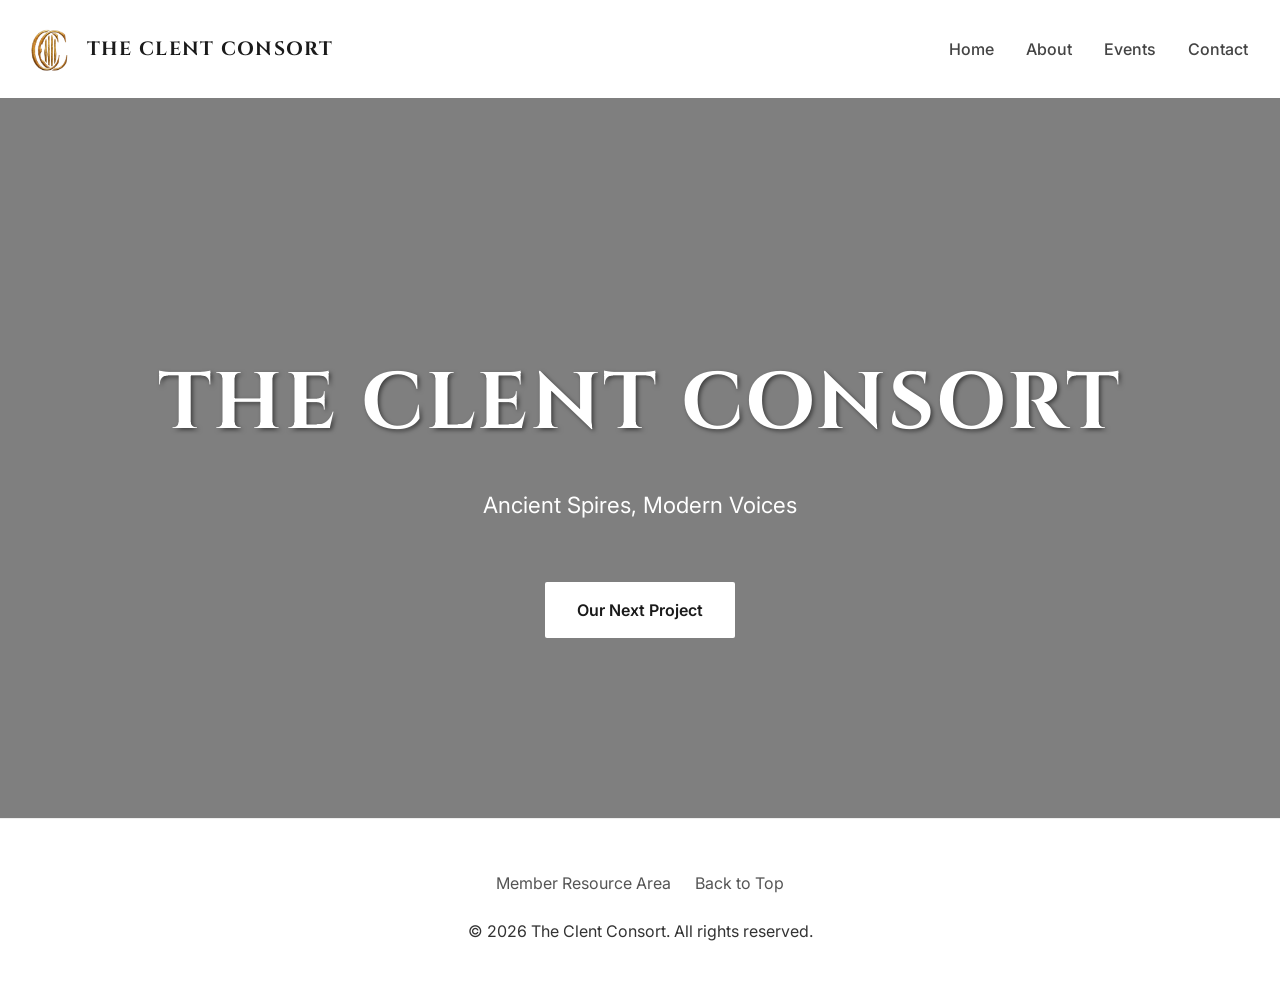
==== index.html @ 798fcd7d "Feat: Initial implementation of Member Login Portal - Created login.html using 'Every Layout' primit" ====
<!doctype html>
<html lang="en-GB">
  <head>
    <meta charset="UTF-8" />
    <meta name="viewport" content="width=device-width, initial-scale=1.0" />
    <title>Home - The Clent Consort</title>
    <link rel="preconnect" href="https://fonts.googleapis.com" />
    <link rel="preconnect" href="https://fonts.gstatic.com" crossorigin />
    <link
      href="https://fonts.googleapis.com/css2?family=Cinzel:wght@400;700&family=Inter:wght@400;600&display=swap"
      rel="stylesheet"
    />
    <link rel="stylesheet" href="assets/css/style.css" />
  </head>
  <body>
    <header id="top">
      <a href="index.html" class="logo-link">
        <img
          src="assets/images/clent-consort-logo.png"
          alt="Clent Consort Icon"
          width="50"
          height="50"
        />
        <span class="brand-name">The Clent Consort</span>
      </a>
      <nav aria-label="Main Navigation">
        <ul>
          <li><a href="index.html">Home</a></li>
          <li><a href="about.html">About</a></li>
          <li><a href="events.html">Events</a></li>
          <li><a href="contact.html">Contact</a></li>
        </ul>
      </nav>
    </header>
    <main>
      <section class="hero-cover">
        <div class="center-content">
          <h1>The Clent Consort</h1>
          <p>Ancient Spires, Modern Voices</p>
          <a href="events.html" class="cta-button">Our Next Project</a>
        </div>
      </section>
    </main>

    <footer>
      <nav aria-label="Footer Navigation">
        <ul>
          <li><a href="login.html">Member Resource Area</a></li>
          <li><a href="#top">Back to Top</a></li>
        </ul>
      </nav>
      <p>&copy; 2026 The Clent Consort. All rights reserved.</p>
    </footer>
  </body>
</html>
---- assets/css/style.css ----
/* ==========================================================================
   1. BASE STYLES & VARIABLES
   ========================================================================== */

:root {
  /* Spacing Scale */
  --s-1: 0.8rem;
  --s0: 1rem;
  --s1: 1.5rem;
  --s2: 2.25rem;
  --s3: 3.375rem;
  --s4: 5.063rem;
  --s5: 7.594rem;

  /* Font Stacks */
  --font-heading: "Cinzel", serif;
  --font-body: "Inter", sans-serif;
}

*,
*::before,
*::after {
  box-sizing: border-box;
}

body {
  font-family: var(--font-body);
  line-height: 1.5;
  color: #333;
  margin: 0;
}

h1,
h2,
h3 {
  font-family: var(--font-heading);
  text-transform: uppercase;
  letter-spacing: 0.05ch;
}

/* ==========================================================================
   2. GLOBAL LAYOUT PATTERNS (Every Layout Primitives)
   ========================================================================== */

/* The Center: Keeps content in a readable middle column */
.l-center {
  box-sizing: content-box;
  margin-inline: auto;
  max-width: 80rem;
  padding-inline: var(--s1);
}

/* The Sidebar: General layout tool */
.l-sidebar {
  display: flex;
  flex-wrap: wrap;
  gap: var(--s1);
}

.l-sidebar > :first-child {
  flex-basis: 20rem;
  flex-grow: 1;
}

.l-sidebar > :last-child {
  flex-basis: 30rem;
  flex-grow: 999;
}

/* The Reel: Horizontal scrolling logic */
.l-reel {
  display: flex;
  overflow-x: auto;
  gap: var(--s1);
  padding-bottom: var(--s1);
  scroll-snap-type: x mandatory;
}

.l-reel > * {
  flex: 0 0 85%;
  scroll-snap-align: start;
}

@media (min-width: 60rem) {
  .l-reel > * {
    flex: 0 0 calc(33.333% - var(--s1));
  }
}

/* The Cluster: For row alignment */
.l-cluster {
  display: flex;
  flex-wrap: wrap;
  justify-content: space-between;
  align-items: center;
  gap: var(--s1);
}
/* The Switcher Pattern */
.l-switcher {
  display: flex;
  flex-wrap: wrap;
  gap: var(--s1);
}

.l-switcher > * {
  flex-grow: 1;
  /* If container < threshold, basis becomes huge and forces wrap */
  flex-basis: calc((var(--threshold, 40rem) - 100%) * 999);
}
/* --- THE STACK --- */
/* Injects vertical space between siblings */
.l-stack > * + * {
  margin-top: var(--space, var(--s1));
}

.l-stack--small {
  --space: var(--s-1);
}
.l-stack--large {
  --space: var(--s4);
}

/* --- THE BOX --- */
.box {
  padding: var(--s1);
  border: 1px solid transparent;
}

/* Unified Invert: The "Card" standard for the whole site */
.box.invert {
  background-color: #1a1a1a;
  color: #ffffff;
  border-radius: 20px;
  border: 1px solid rgba(201, 164, 94, 0.3);
  overflow: hidden;
  box-shadow:
    0 10px 15px -3px rgba(0, 0, 0, 0.3),
    0 40px 60px -15px rgba(0, 0, 0, 0.4);
}

/* --- UTILITIES --- */

/* Visually Hidden:
  Hides an element visually while keeping it 
  discoverable by screen readers and keyboard users.
*/
.u-visually-hidden {
  position: absolute !important;
  width: 1px !important;
  height: 1px !important;
  padding: 0 !important;
  margin: -1px !important;
  overflow: hidden !important;
  clip: rect(0, 0, 0, 0) !important;
  white-space: nowrap !important;
  border: 0 !important;
}
/* ==========================================================================
   3. GLOBAL COMPONENTS (Header, Footer, Buttons)
   ========================================================================== */

/* Navigation Header */
header {
  display: flex;
  flex-direction: column;
  align-items: center;
  gap: var(--s1);
  padding: var(--s1);
  background-color: white;

  /* NEW: Align the header with the rest of the content */
  max-width: 80rem; /* Matches your .l-center */
  margin-inline: auto;
  width: 100%;
}

@media (min-width: 45rem) {
  header {
    flex-direction: row;
    justify-content: space-between;
  }
}

.brand-name {
  font-family: var(--font-heading);
  font-size: 1.2rem;
  text-transform: uppercase;
  letter-spacing: 0.1ch;
  color: #1a1a1a;
}

.logo-link {
  display: flex;
  align-items: center;
  gap: var(--s-1);
  text-decoration: none;
  color: black;
  font-weight: bold;
  font-family: var(--font-heading);
  text-transform: uppercase;
  letter-spacing: 0.05ch;
}

header nav ul {
  display: flex;
  flex-wrap: wrap;
  justify-content: center;
  list-style: none;
  gap: var(--s0);
  margin: 0;
  padding: 0;
}

header nav a {
  font-family: var(--font-body);
  font-size: var(--s0);
  font-weight: 505;
  color: #444;
  transition: color 0.2s;
  padding: 0.5rem;
  text-decoration: none;
}

header nav a:hover {
  color: #c9a45e;
  text-decoration: underline;
}

/* CTA Button */
.cta-button {
  display: inline-block;
  background-color: #fff;
  color: #1a1a1a;
  padding: 1rem 2rem;
  text-align: center;
  text-decoration: none;
  border-radius: 2px;
  font-family: var(--font-body);
  font-weight: 600;
  transition: background-color 0.3s;
  margin-top: var(--s1);
}

.cta-button:hover {
  background-color: #ddd;
}

/* Global Footer */
footer {
  padding: var(--s2) var(--s1);
  text-align: center;
  border-top: 1px solid #eee;
}

footer ul {
  display: flex;
  justify-content: center;
  gap: var(--s1);
  list-style: none;
  padding: 0;
  margin-bottom: var(--s1);
}

footer a {
  text-decoration: none;
  color: #555;
}

/* ==========================================================================
   4. PAGE-SPECIFIC SECTIONS
   ========================================================================== */

/* --- HOME PAGE: Hero --- */
.hero-cover {
  display: flex;
  flex-direction: column;
  min-height: 80vh;
  padding: var(--s1);
  background-image:
    linear-gradient(rgba(0, 0, 0, 0.5), rgba(0, 0, 0, 0.5)),
    url("../images/hero_image_clent_consort.png");
  background-size: cover;
  background-position: center;
  justify-content: center;
  align-items: center;
  color: white;
  text-align: center;
  animation: heroImageFade 2.5s ease-out forwards;
  overflow: hidden;
}

.hero-cover h1 {
  font-size: clamp(2.5rem, 10vw, 5rem);
  font-weight: 700;
  margin-bottom: var(--s1);
  text-shadow: 2px 2px 4px rgba(0, 0, 0, 0.5);
}

.hero-cover p {
  font-size: 1.4rem;
  margin-bottom: var(--s2);
  max-width: 60ch;
  margin-inline: auto;
}

/* --- ABOUT PAGE: Mission & Cycle --- */
.mission-cover {
  display: flex;
  flex-direction: column;
  justify-content: center;
  align-items: center;
  background-image:
    linear-gradient(rgba(0, 0, 0, 0.7), rgba(0, 0, 0, 0.7)),
    url("../images/cathedral_choir.jpg");
  background-size: cover;
  background-position: center 25%;
  min-height: 50vh;
  color: white;
  text-align: center;
  padding: var(--s1);
}

.mission-cover p {
  font-family: var(--font-heading);
  font-size: clamp(1.5rem, 4vw, 2.5rem);
  max-width: 40ch;
  line-height: 1.2;
}

.sidebar {
  display: flex;
  flex-wrap: wrap;
  gap: var(--s1);
  padding: var(--s2) var(--s1);
  max-width: 80rem;
  margin-inline: auto;
}

.sidebar-image {
  flex-basis: 15rem;
  flex-grow: 1;
}

.sidebar-image img {
  width: 100%;
  height: auto;
  object-fit: cover;
  border-radius: 2px;
  filter: sepia(20%) contrast(105%);
  box-shadow: 0 15px 35px rgba(0, 0, 0, 0.1);
}

.sidebar-text {
  flex-basis: 0;
  flex-grow: 999;
  min-width: 50%;
}

.cycle-container {
  margin-top: var(--s4);
  background-color: #1a1a1a;
  padding: var(--s4) var(--s1);
  display: flex;
  flex-direction: column;
  align-items: center;
  width: 100%;
}

.cycle-container h2 {
  margin: 0 0 var(--s3) 0;
  color: #c9a45e;
  text-align: center;
}

.switcher {
  display: flex;
  flex-wrap: wrap;
  gap: var(--s2);
  justify-content: center;
  max-width: 100rem;
  margin-inline: auto;
}

.step-box {
  flex-basis: calc((30rem - 100%) * 999);
  flex-grow: 1;
  padding: var(--s2);
  background: #262626;
  border: 1px solid #333;
  border-top: 4px solid #c9a45e;
  transition: transform 0.3s ease;
}

.step-box:hover {
  transform: translateY(-5px);
  background: #2d2d2d;
}

.step-number {
  font-family: var(--font-heading);
  font-size: var(--s2);
  color: #c9a45e;
  margin-bottom: var(--s1);
  display: block;
}

.step-box h3 {
  color: #ffffff;
  margin-bottom: var(--s0);
}

.step-box p {
  font-size: 0.95rem;
  line-height: 1.6;
  color: #ccc;
}

/* --- EVENTS PAGE: Featured, Reel, Archive --- */
.featured-event .invert {
  background-color: #1a1a1a;
  color: #ffffff;
  border-radius: 8px;
  overflow: hidden;
  box-shadow: 0 20px 40px rgba(0, 0, 0, 0.25);
  border: 1px solid rgba(255, 255, 255, 0.1);
}

.featured-event .event-image {
  aspect-ratio: 16 / 9;
}

.featured-event .event-image img {
  width: 100%;
  height: 100%;
  object-fit: cover;
  display: block;
}

@media (min-width: 50.1rem) {
  .featured-event .event-image {
    aspect-ratio: auto;
    min-height: 100%;
  }
}

.featured-event .event-details {
  padding: var(--s2);
}

.featured-event h1 {
  color: #c9a45e;
  margin-top: 0;
  line-height: 1.1;
  font-size: clamp(1.5rem, 5vw, 2.5rem);
}

.featured-event .label {
  color: #c9a45e;
  font-weight: 600;
  text-transform: uppercase;
  font-size: 0.85rem;
  letter-spacing: 0.2ch;
  display: block;
  margin-bottom: var(--s-1);
}

.featured-event ul {
  list-style: none;
  padding: 0;
  margin: var(--s1) 0;
}

.featured-event ul li {
  color: #e0e0e0;
  display: flex;
  flex-wrap: nowrap;
  gap: var(--s0);
  align-items: flex-start;
  margin-bottom: var(--s-1);
  width: 100%;
}

.featured-event ul li strong {
  color: #c9a45e;
  flex-shrink: 0;
  min-width: 4.5rem;
}

.featured-event ul li span {
  flex-grow: 1;
}

.event-card {
  background: white;
  padding: var(--s2);
  border: 1px solid #eee;
  border-top: 4px solid #c9a45e;
  box-shadow: 0 4px 12px rgba(0, 0, 0, 0.05);
}

.event-card h3 {
  color: #1a1a1a;
  margin-top: 0;
}

.event-card time,
.archive-item time {
  color: #c9a45e;
  font-weight: 600;
  text-transform: uppercase;
  font-size: 0.9rem;
}

.event-archive h2 {
  border-bottom: 2px solid #eee;
  padding-bottom: var(--s0);
  margin-bottom: var(--s1);
}

.archive-item {
  display: flex;
  flex-wrap: wrap;
  gap: var(--s0) var(--s2);
  padding: var(--s1) 0;
  border-bottom: 1px solid #eee;
  align-items: baseline;
}

.archive-item time {
  flex-basis: 10rem;
  flex-grow: 1;
}

.archive-item span {
  color: #555;
  font-weight: 500;
  flex-basis: 15rem;
  flex-grow: 999;
}

/* --- CONTACT PAGE --- */

/* 1. Layout & Constraints */
.contact-hero {
  text-align: center;
  max-width: 60ch;
  margin-inline: auto;
}

.contact-forms-layout {
  --threshold: 60rem;
  max-width: 75rem;
  margin-inline: auto;
  gap: var(--s2);
  align-items: flex-start;
}

/* 2. The Form Card Container */
.contact-form-container {
  flex: 1 1 25rem;
  max-width: 35rem;
}

/* 3. Elements & Typography */
.contact-form-container h2 {
  color: #c9a45e;
  margin-top: 0;
  border-bottom: 1px solid rgba(201, 164, 94, 0.2);
  padding-bottom: var(--s-1);
}

.contact-form-container .form-group label {
  color: #c9a45e;
  font-weight: 600;
  font-size: 0.8rem;
  text-transform: uppercase;
  letter-spacing: 0.1ch;
  margin-bottom: 0.5rem;
  display: block;
}

/* 4. White Well Inputs & Buttons */
.contact-form-container input,
.contact-form-container select,
.contact-form-container textarea {
  width: 100%;
  padding: var(--s0);
  background-color: #ffffff;
  border: 1px solid #ccc;
  color: #1a1a1a;
  font-family: var(--font-body);
  border-radius: 4px;
}

.contact-form-container input:focus,
.contact-form-container textarea:focus {
  outline: none;
  border-color: #c9a45e;
  box-shadow: 0 0 0 3px rgba(201, 164, 94, 0.2);
}

.contact-form-container .cta-button {
  width: 100%;
  border: 1px solid #ccc; /* Adds definition to the white button */
  cursor: pointer;
  background-color: #ffffff;
  color: #1a1a1a;
  transition:
    transform 0.2s ease,
    background-color 0.2s ease,
    box-shadow 0.2s ease;
  padding: 1rem;
  font-weight: 700;
  text-transform: uppercase;
  letter-spacing: 0.1ch;
}

.contact-form-container .cta-button:hover {
  background-color: #c9a45e;
  color: #ffffff;
  border-color: #c9a45e;
  transform: translateY(-2px); /* Physical lift on hover */
  box-shadow: 0 5px 15px rgba(201, 164, 94, 0.4); /* Gold glow */
}
/* ==========================================================================
   5. ANIMATIONS
   ========================================================================== */

@keyframes heroEntrance {
  from {
    opacity: 0;
    transform: translateY(30px);
    filter: blur(10px);
  }
  to {
    opacity: 1;
    transform: translateY(0);
    filter: blur(0);
  }
}

.hero-cover h1 {
  animation: heroEntrance 1.2s ease-out forwards;
}

.hero-cover p {
  opacity: 0;
  animation: heroEntrance 1.2s ease-out 0.4s forwards;
}

.hero-cover .cta-button {
  opacity: 0;
  animation: heroEntrance 1.2s ease-out 0.8s forwards;
}

/* ==========================================================================
   6. LOGIN PAGE & SECURITY FEEDBACK
   ========================================================================== */

.login-nav {
  display: flex;
  justify-content: flex-start;
  margin-bottom: var(--s-1);
}

.back-link {
  color: #666;
  text-decoration: none;
  font-family: var(--font-body);
  font-weight: 500;
  font-size: 0.9rem;
  text-transform: uppercase;
  letter-spacing: 0.1ch;
  transition: all 0.2s ease;
  display: inline-flex;
  align-items: center;
  gap: 0.5rem;
}

.back-link:hover {
  color: #c9a45e;
  transform: translateX(-5px); /* Subtle physical movement to the left */
}

.login-wrapper {
  margin-top: var(--s2);
}

.login-header {
  text-align: center;
}

.login-header h1,
.login-header p,
.login-footer-text,
.box.invert .form-group label {
  color: #c9a45e;
}

.login-footer-text {
  font-size: 0.85rem;
  text-align: center;
  opacity: 0.8;
}

/* Fat-Finger Touch Targets */
.box.invert input {
  min-height: 3.5rem; /* Large enough for thumbs */
  font-size: 1.1rem; /* Prevents iOS zoom-on-focus */
  padding: var(--s0);
  background-color: #ffffff;
  border: 1px solid #ccc;
  border-radius: 8px;
  width: 100%;
}

.box.invert .cta-button {
  min-height: 3.5rem;
  font-size: 1.1rem;
  font-weight: 700;
  display: flex;
  align-items: center;
  justify-content: center;
  width: 100%;
  border-radius: 8px;
  margin-top: var(--s1);
  background-color: #ffffff;
  color: #1a1a1a;
  border: none;
  cursor: pointer;
}

.box.invert .cta-button:hover {
  background-color: #c9a45e;
  color: #ffffff;
}

/* --- High-Visibility Security Visual Feedback --- */

/* 1. Neutral State: When the box is empty (placeholder is visible) 
   We use a high-specificity selector to force the grey border */
.box.invert input[type="password"] {
  border: 2px solid #444 !important; /* Forces the neutral dark grey */
  transition: all 0.2s ease-in-out;
}

/* 2. The 'Invalid' state: ONLY show red IF the user has started typing 
   AND the input is currently focused */
.box.invert input[type="password"]:not(:placeholder-shown):focus:invalid {
  border-color: #ff4d4d !important;
  box-shadow: 0 0 0 4px rgba(255, 77, 77, 0.4);
}

/* 3. The 'Valid' state: Green Light when it matches perfectly */
.box.invert input[type="password"]:focus:valid {
  border-color: #4caf50 !important;
  box-shadow: 0 0 0 4px rgba(76, 175, 80, 0.4);
}

/* 4. Persistence: Keep it green after they finish and click away */
.box.invert input[type="password"]:valid:not(:placeholder-shown) {
  border-color: #4caf50 !important;
}

/* 5. Suppress the 'Standard' browser red (Firefox especially) */
.box.invert input:invalid {
  box-shadow: none;
}
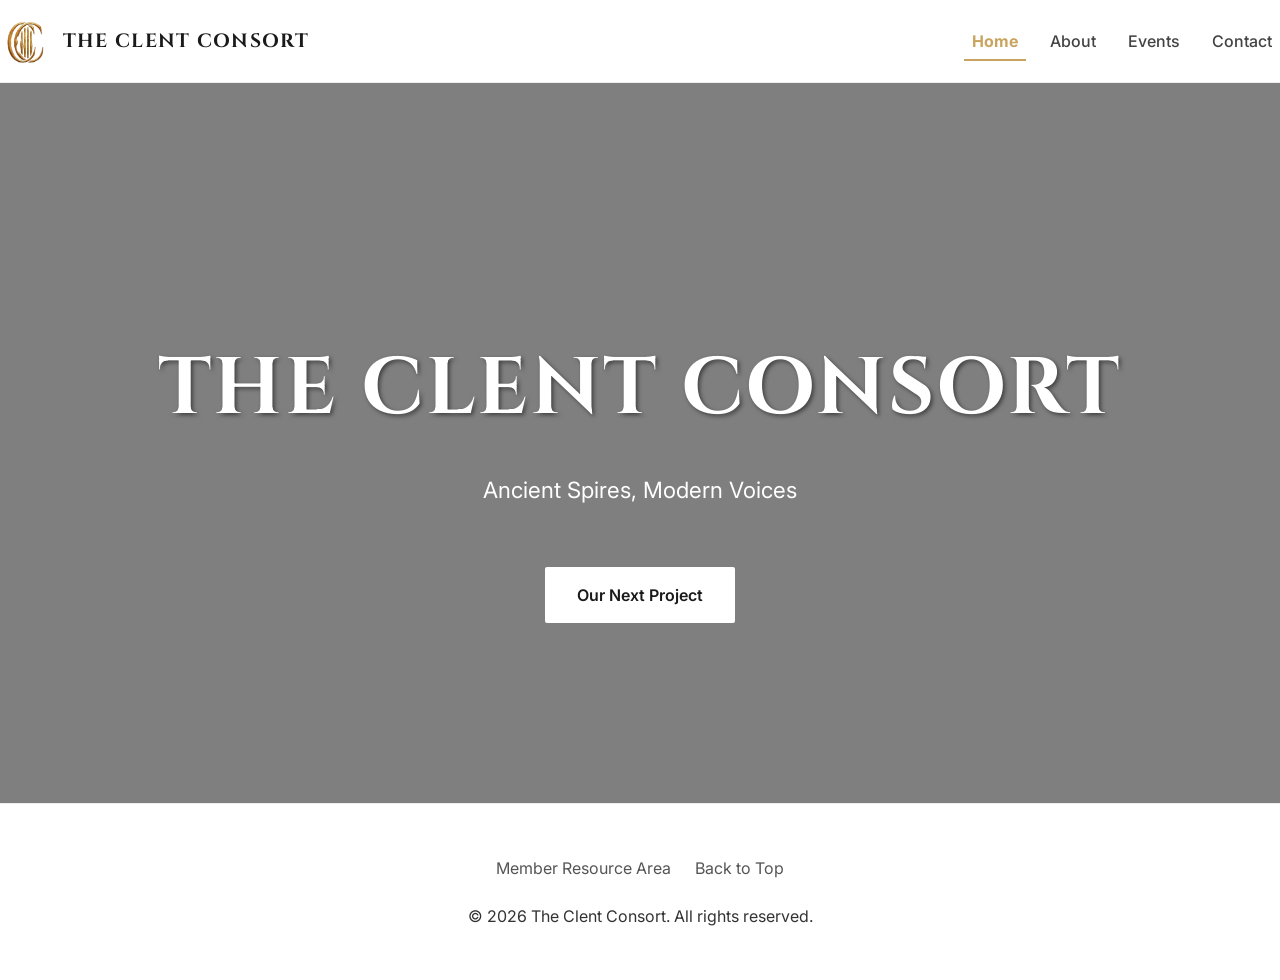
==== commit 5f214384: "Refactor About page Project Rhythm section with video stacking. - Integrated three bespoke video loo" ====
--- a/index.html
+++ b/index.html
@@ -13,24 +13,26 @@
     <link rel="stylesheet" href="assets/css/style.css" />
   </head>
   <body>
-    <header id="top">
-      <a href="index.html" class="logo-link">
-        <img
-          src="assets/images/clent-consort-logo.png"
-          alt="Clent Consort Icon"
-          width="50"
-          height="50"
-        />
-        <span class="brand-name">The Clent Consort</span>
-      </a>
-      <nav aria-label="Main Navigation">
-        <ul>
-          <li><a href="index.html">Home</a></li>
-          <li><a href="about.html">About</a></li>
-          <li><a href="events.html">Events</a></li>
-          <li><a href="contact.html">Contact</a></li>
-        </ul>
-      </nav>
+    <header id="top" class="site-header">
+      <div class="l-center header-inner">
+        <a href="index.html" class="logo-link">
+          <img
+            src="assets/images/clent-consort-logo.png"
+            alt="Logo"
+            width="50"
+            height="50"
+          />
+          <span class="brand-name">The Clent Consort</span>
+        </a>
+        <nav aria-label="Main Navigation">
+          <ul>
+            <li><a href="index.html" aria-current="page">Home</a></li>
+            <li><a href="about.html">About</a></li>
+            <li><a href="events.html">Events</a></li>
+            <li><a href="contact.html">Contact</a></li>
+          </ul>
+        </nav>
+      </div>
     </header>
     <main>
       <section class="hero-cover">
--- a/assets/css/style.css
+++ b/assets/css/style.css
@@ -37,7 +37,19 @@
   text-transform: uppercase;
   letter-spacing: 0.05ch;
 }
-
+html {
+  scroll-behavior: smooth;
+}
+
+body {
+  height: 100%;
+  overflow-y: auto;
+}
+
+/* Ensure the scrollytelling section also respects it */
+.project-rhythm-scroll {
+  background-color: #000;
+}
 /* ==========================================================================
    2. GLOBAL LAYOUT PATTERNS (Every Layout Primitives)
    ========================================================================== */
@@ -137,7 +149,19 @@
     0 10px 15px -3px rgba(0, 0, 0, 0.3),
     0 40px 60px -15px rgba(0, 0, 0, 0.4);
 }
-
+.l-frame {
+  aspect-ratio: var(--aspect-ratio, 16/9);
+  display: flex;
+  justify-content: center;
+  align-items: center;
+  overflow: hidden;
+}
+
+.l-frame > img {
+  width: 100%;
+  height: 100%;
+  object-fit: cover;
+}
 /* --- UTILITIES --- */
 
 /* Visually Hidden:
@@ -159,26 +183,37 @@
    3. GLOBAL COMPONENTS (Header, Footer, Buttons)
    ========================================================================== */
 
-/* Navigation Header */
-header {
+/* --- THE HEADER WRAPPER --- */
+.site-header {
+  position: sticky;
+  top: 0;
+  z-index: 1100;
+  background-color: rgba(255, 255, 255, 0.98);
+  backdrop-filter: blur(8px);
+  border-bottom: 1px solid #eee;
+  width: 100%;
+}
+
+.header-inner {
   display: flex;
   flex-direction: column;
   align-items: center;
   gap: var(--s1);
-  padding: var(--s1);
-  background-color: white;
-
-  /* NEW: Align the header with the rest of the content */
-  max-width: 80rem; /* Matches your .l-center */
-  margin-inline: auto;
-  width: 100%;
+  padding: var(--s0) 0;
 }
 
 @media (min-width: 45rem) {
-  header {
+  .header-inner {
     flex-direction: row;
     justify-content: space-between;
   }
+}
+
+/* Active State for Nav */
+header nav a[aria-current="page"] {
+  color: #c9a45e;
+  font-weight: 700;
+  border-bottom: 2px solid #c9a45e;
 }
 
 .brand-name {
@@ -226,6 +261,23 @@
   text-decoration: underline;
 }
 
+/* The Inner: Handles the centering and the flex layout */
+.header-inner {
+  display: flex;
+  flex-direction: column;
+  align-items: center;
+  gap: var(--s1);
+  padding: var(--s0) 0; /* Vertical padding only, l-center handles horizontal */
+
+  /* No max-width here; .l-center utility handles it */
+}
+
+@media (min-width: 45rem) {
+  .header-inner {
+    flex-direction: row;
+    justify-content: space-between;
+  }
+}
 /* CTA Button */
 .cta-button {
   display: inline-block;
@@ -276,16 +328,13 @@
   flex-direction: column;
   min-height: 80vh;
   padding: var(--s1);
-  background-image:
+  background:
     linear-gradient(rgba(0, 0, 0, 0.5), rgba(0, 0, 0, 0.5)),
-    url("../images/hero_image_clent_consort.png");
-  background-size: cover;
-  background-position: center;
+    url("../images/hero_image_clent_consort.png") center/cover;
   justify-content: center;
   align-items: center;
   color: white;
   text-align: center;
-  animation: heroImageFade 2.5s ease-out forwards;
   overflow: hidden;
 }
 
@@ -309,11 +358,9 @@
   flex-direction: column;
   justify-content: center;
   align-items: center;
-  background-image:
+  background:
     linear-gradient(rgba(0, 0, 0, 0.7), rgba(0, 0, 0, 0.7)),
-    url("../images/cathedral_choir.jpg");
-  background-size: cover;
-  background-position: center 25%;
+    url("../images/cathedral_choir.jpg") center 25% / cover;
   min-height: 50vh;
   color: white;
   text-align: center;
@@ -356,65 +403,104 @@
   min-width: 50%;
 }
 
-.cycle-container {
-  margin-top: var(--s4);
-  background-color: #1a1a1a;
-  padding: var(--s4) var(--s1);
-  display: flex;
-  flex-direction: column;
-  align-items: center;
-  width: 100%;
-}
-
-.cycle-container h2 {
-  margin: 0 0 var(--s3) 0;
-  color: #c9a45e;
+/* --- ABOUT PAGE: Project Rhythm Seamless Stacking --- */
+
+.project-rhythm-scroll {
+  position: relative;
+  background-color: #000;
+  overflow: visible; /* Crucial for sticky children to work */
+}
+
+.rhythm-slide {
+  position: sticky;
+  top: 0;
+  height: 100dvb;
+  width: 100%;
+  display: flex;
+  align-items: center;
+  justify-content: center;
+  overflow: hidden;
+  box-shadow: 0 -20px 50px rgba(0, 0, 0, 0.5);
+}
+
+/* Proper Z-Index Stack */
+#slide-01 {
+  z-index: 1;
+}
+#slide-02 {
+  z-index: 2;
+}
+#slide-03 {
+  z-index: 3;
+}
+
+/* The Vignette Layer */
+.rhythm-slide::after {
+  content: "";
+  position: absolute;
+  inset: 0;
+  z-index: 1;
+  background: radial-gradient(
+    circle,
+    rgba(0, 0, 0, 0.2) 0%,
+    rgba(0, 0, 0, 0.8) 100%
+  );
+  pointer-events: none;
+}
+
+/* The Video Background */
+.slide-bg,
+.slide-bg video {
+  position: absolute;
+  inset: 0;
+  width: 100%;
+  height: 100%;
+  z-index: 0;
+}
+
+.slide-bg video {
+  object-fit: cover;
+  filter: brightness(0.5) contrast(1.1);
+}
+
+/* The Text Content */
+.slide-content {
+  position: relative;
+  z-index: 2;
+  color: white;
   text-align: center;
-}
-
-.switcher {
-  display: flex;
-  flex-wrap: wrap;
-  gap: var(--s2);
-  justify-content: center;
-  max-width: 100rem;
-  margin-inline: auto;
-}
-
-.step-box {
-  flex-basis: calc((30rem - 100%) * 999);
-  flex-grow: 1;
+  max-width: 65ch;
   padding: var(--s2);
-  background: #262626;
-  border: 1px solid #333;
-  border-top: 4px solid #c9a45e;
-  transition: transform 0.3s ease;
-}
-
-.step-box:hover {
-  transform: translateY(-5px);
-  background: #2d2d2d;
+
+  /* Scroll-Driven Reveal Animation */
+  view-timeline-name: --slide-reveal;
+  view-timeline-axis: block;
+  animation: reveal-content linear both;
+  animation-timeline: --slide-reveal;
+}
+
+@keyframes reveal-content {
+  0% {
+    opacity: 0;
+    transform: translateY(50px) scale(0.95);
+  }
+  50% {
+    opacity: 1;
+    transform: translateY(0) scale(1);
+  }
+  100% {
+    opacity: 0;
+    transform: translateY(-50px) scale(0.95);
+  }
 }
 
 .step-number {
   font-family: var(--font-heading);
-  font-size: var(--s2);
-  color: #c9a45e;
-  margin-bottom: var(--s1);
+  color: #c9a45e;
+  font-size: var(--s3);
+  margin-bottom: var(--s-1);
   display: block;
 }
-
-.step-box h3 {
-  color: #ffffff;
-  margin-bottom: var(--s0);
-}
-
-.step-box p {
-  font-size: 0.95rem;
-  line-height: 1.6;
-  color: #ccc;
-}
-
 /* --- EVENTS PAGE: Featured, Reel, Archive --- */
 .featured-event .invert {
   background-color: #1a1a1a;
@@ -766,3 +852,187 @@
 .box.invert input:invalid {
   box-shadow: none;
 }
+
+/* ==========================================================================
+   7. MEMBER DASHBOARD SPECIFICS
+   ========================================================================== */
+
+/* --- Layout Settings (Pure CSS Thresholds) --- */
+.dashboard-sidebar {
+  --gap: var(--s2);
+  --sidebar-width: 25rem; /* Prevents squishing by prioritizing the list side */
+}
+
+.dashboard-switcher {
+  --threshold: 60rem; /* Stacks sooner to allow full-width reading */
+}
+
+.voice-hub-switcher {
+  --threshold: 20rem;
+}
+
+.login-wrapper {
+  --box-padding: var(--s1);
+}
+
+@media (min-width: 45rem) {
+  .login-wrapper {
+    --box-padding: var(--s2); /* Desktop breathing room */
+  }
+}
+
+/* --- Schedule List Styling --- */
+.schedule-list {
+  display: flex;
+  flex-direction: column;
+  gap: var(--s0);
+  border-top: 1px solid #444;
+  padding-top: var(--s0);
+}
+
+.schedule-list div {
+  display: flex;
+  flex-direction: column;
+  gap: 0.25rem;
+}
+
+.schedule-list dt {
+  font-family: var(--font-heading);
+  color: #c9a45e;
+  font-weight: bold;
+  text-transform: uppercase;
+  font-size: 0.9rem;
+  min-width: 11rem; /* Keeps dates on one line */
+  flex-shrink: 0;
+}
+
+.schedule-list dd {
+  margin: 0;
+  color: #fff;
+  font-size: 1rem;
+}
+
+@media (min-width: 40rem) {
+  .schedule-list div {
+    flex-direction: row;
+    gap: var(--s1);
+  }
+}
+
+/* --- Music Library & PDF Buttons --- */
+.service-title {
+  font-family: var(--font-body);
+  font-size: 0.85rem;
+  text-transform: uppercase;
+  color: #c9a45e;
+  border-bottom: 1px solid #444;
+  padding-bottom: 0.25rem;
+  margin-top: var(--s1);
+}
+
+.music-list {
+  list-style: none;
+  padding: 0;
+}
+
+.music-item {
+  display: flex;
+  justify-content: space-between;
+  align-items: center;
+  padding: 0.5rem 0;
+  border-bottom: 1px solid rgba(255, 255, 255, 0.05);
+}
+
+.file-link {
+  display: inline-flex;
+  align-items: center;
+  padding: 0.3rem 0.7rem;
+  background-color: rgba(201, 164, 94, 0.1);
+  color: #c9a45e;
+  border: 1px solid rgba(201, 164, 94, 0.5);
+  border-radius: 4px;
+  font-size: 0.75rem;
+  font-weight: 600;
+  text-decoration: none;
+  gap: 0.5rem;
+}
+
+.file-link::before {
+  content: "PDF";
+  font-size: 0.6rem;
+  padding: 0.1rem 0.3rem;
+  background-color: #c9a45e;
+  color: #1a1a1a;
+  border-radius: 2px;
+}
+
+.featured-download {
+  background: rgba(201, 164, 94, 0.1);
+  padding: var(--s0);
+  border-left: 4px solid #c9a45e;
+}
+
+.featured-download a {
+  color: #fff;
+  text-decoration: none;
+}
+
+/* --- Sidebar Meta & Voice Hubs --- */
+.schedule-meta {
+  border-top: 1px solid #333;
+  padding-top: var(--s1);
+}
+.meta-block h4 {
+  font-size: 0.75rem;
+  color: #c9a45e;
+  text-transform: uppercase;
+  margin-bottom: 0.5rem;
+}
+
+@media (min-width: 50rem) {
+  .schedule-meta {
+    border-top: none;
+    border-left: 1px solid #333;
+    padding-top: 0;
+    padding-left: var(--s2);
+  }
+}
+
+.tracks-section {
+  margin-top: var(--s3);
+  padding-top: var(--s2);
+  border-top: 1px dashed rgba(201, 164, 94, 0.3);
+}
+
+.voice-card {
+  background: rgba(255, 255, 255, 0.03);
+  padding: var(--s1);
+  border: 1px solid #333;
+  text-align: center;
+}
+.voice-card h4 {
+  color: #c9a45e;
+  font-size: 0.9rem;
+  margin: 0;
+}
+.voice-card .cta-button {
+  width: 100%;
+  margin-top: var(--s0);
+  padding: 0.6rem;
+  font-size: 0.8rem;
+}
+
+/* --- General Utilities --- */
+.u-measure {
+  max-width: 65ch;
+}
+.u-muted {
+  color: rgba(255, 255, 255, 0.7);
+  line-height: 1.6;
+  font-size: 0.9rem;
+}
+.dashboard-footer {
+  text-align: center;
+  border-top: 1px solid #eee;
+  padding-top: var(--s2);
+}
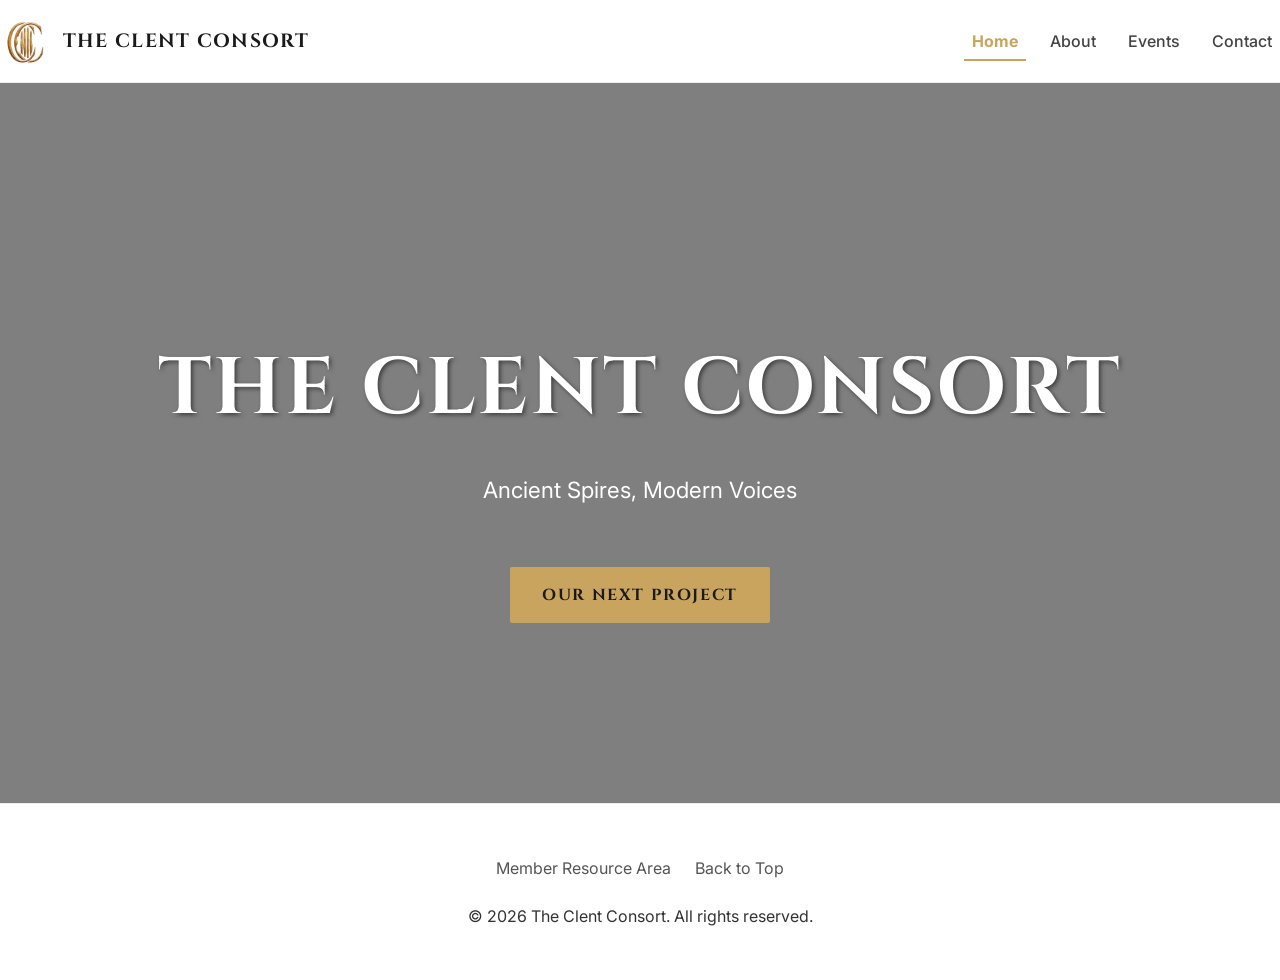
==== commit 02d41d1d: "UX Refinement & Accessibility Audit Objective: To optimise the "Surface Plane" for readability and d" ====
--- a/index.html
+++ b/index.html
@@ -3,6 +3,10 @@
   <head>
     <meta charset="UTF-8" />
     <meta name="viewport" content="width=device-width, initial-scale=1.0" />
+    <meta
+      name="description"
+      content="Experience The Clent Consort, a project-led choral ensemble inhabiting Britain's historic cathedral spaces through ancient and contemporary choral excellence."
+    />
     <title>Home - The Clent Consort</title>
     <link rel="preconnect" href="https://fonts.googleapis.com" />
     <link rel="preconnect" href="https://fonts.gstatic.com" crossorigin />
@@ -10,14 +14,20 @@
       href="https://fonts.googleapis.com/css2?family=Cinzel:wght@400;700&family=Inter:wght@400;600&display=swap"
       rel="stylesheet"
     />
+    <link
+      rel="preload"
+      as="image"
+      href="assets/images/hero_image_clent_consort.jpg"
+      fetchpriority="high"
+    />
     <link rel="stylesheet" href="assets/css/style.css" />
   </head>
-  <body>
-    <header id="top" class="site-header">
+  <body id="top">
+    <header class="site-header">
       <div class="l-center header-inner">
         <a href="index.html" class="logo-link">
           <img
-            src="assets/images/clent-consort-logo.png"
+            src="assets/images/clent-consort-logo.webp"
             alt="Logo"
             width="50"
             height="50"
--- a/assets/css/style.css
+++ b/assets/css/style.css
@@ -281,20 +281,26 @@
 /* CTA Button */
 .cta-button {
   display: inline-block;
-  background-color: #fff;
-  color: #1a1a1a;
+  background-color: #c9a45e; /* Gold */
+  color: #1a1a1a; /* Dark Charcoal for contrast */
   padding: 1rem 2rem;
   text-align: center;
   text-decoration: none;
   border-radius: 2px;
-  font-family: var(--font-body);
-  font-weight: 600;
-  transition: background-color 0.3s;
+  font-family:
+    "Cinzel", serif; /* Using the display font for buttons feels more premium */
+  font-weight: 700;
+  text-transform: uppercase;
+  letter-spacing: 0.1em;
+  transition:
+    transform 0.2s ease,
+    background-color 0.3s;
   margin-top: var(--s1);
 }
 
 .cta-button:hover {
-  background-color: #ddd;
+  background-color: #dcb97a; /* A lighter gold for the hover state */
+  transform: translateY(-2px); /* A subtle 'lift' effect */
 }
 
 /* Global Footer */
@@ -330,7 +336,7 @@
   padding: var(--s1);
   background:
     linear-gradient(rgba(0, 0, 0, 0.5), rgba(0, 0, 0, 0.5)),
-    url("../images/hero_image_clent_consort.png") center/cover;
+    url("../images/hero_image_clent_consort.jpg") center/cover;
   justify-content: center;
   align-items: center;
   color: white;
@@ -360,7 +366,7 @@
   align-items: center;
   background:
     linear-gradient(rgba(0, 0, 0, 0.7), rgba(0, 0, 0, 0.7)),
-    url("../images/cathedral_choir.jpg") center 25% / cover;
+    url("../images/cathedral_choir.webp") center 25% / cover;
   min-height: 50vh;
   color: white;
   text-align: center;
@@ -403,49 +409,115 @@
   min-width: 50%;
 }
 
-/* --- ABOUT PAGE: Project Rhythm Seamless Stacking --- */
+.project-rhythm-scroll-wrapper {
+  overflow: hidden;
+  background-color: #000;
+}
+
+/* --- PROJECT RHYTHM REFACTOR (PURE CSS SWIPE) --- */
+
+.project-rhythm-swipe-wrapper {
+  position: relative;
+  width: 100%;
+  background: #000;
+  overflow: hidden;
+}
 
 .project-rhythm-scroll {
+  display: flex;
+  overflow-x: auto;
+  scroll-snap-type: x mandatory;
+  scroll-behavior: smooth;
+  height: 100vh;
+  /* Hide scrollbars */
+  scrollbar-width: none;
+  -ms-overflow-style: none;
+}
+
+.project-rhythm-scroll::-webkit-scrollbar {
+  display: none;
+}
+
+.rhythm-slide {
+  flex: 0 0 100%;
+  width: 100vw;
+  height: 100%;
+  scroll-snap-align: start;
   position: relative;
-  background-color: #000;
-  overflow: visible; /* Crucial for sticky children to work */
-}
-
-.rhythm-slide {
-  position: sticky;
-  top: 0;
-  height: 100dvb;
-  width: 100%;
   display: flex;
   align-items: center;
   justify-content: center;
-  overflow: hidden;
-  box-shadow: 0 -20px 50px rgba(0, 0, 0, 0.5);
-}
-
-/* Proper Z-Index Stack */
-#slide-01 {
-  z-index: 1;
-}
-#slide-02 {
-  z-index: 2;
-}
-#slide-03 {
-  z-index: 3;
-}
-
-/* The Vignette Layer */
-.rhythm-slide::after {
-  content: "";
+}
+
+/* Nav Dots */
+.swipe-nav {
+  position: absolute;
+  bottom: 2rem;
+  left: 50%;
+  transform: translateX(-50%);
+  z-index: 10;
+  display: flex;
+  gap: 1rem;
+  width: auto;
+  padding: 0.5rem;
+  background: rgba(0, 0, 0, 0.6);
+  backdrop-filter: blur(10px);
+  border-radius: 50px;
+  border: 1px solid rgba(201, 164, 94, 0.3);
+}
+
+.swipe-nav a {
+  text-decoration: none;
+  color: #fff;
+  font-family: var(--font-heading);
+  font-size: 0.7rem;
+  letter-spacing: 0.1ch;
+  text-transform: uppercase;
+  padding: 0.6rem 1.2rem;
+  border-radius: 25px;
+  transition: all 0.3s ease;
+  white-space: nowrap;
+  display: flex;
+  align-items: center;
+  gap: 0.5rem;
+}
+
+.swipe-nav a span {
+  color: #c9a45e;
+  font-weight: bold;
+}
+
+.swipe-nav a:hover {
+  background: rgba(201, 164, 94, 0.2);
+  color: #c9a45e;
+}
+
+/* Ensure Videos behave in the new layout */
+.slide-bg,
+.slide-bg video {
   position: absolute;
   inset: 0;
-  z-index: 1;
-  background: radial-gradient(
-    circle,
-    rgba(0, 0, 0, 0.2) 0%,
-    rgba(0, 0, 0, 0.8) 100%
-  );
-  pointer-events: none;
+  width: 100%;
+  height: 100%;
+  object-fit: cover;
+  z-index: 0;
+}
+
+/* On Mobile, we shrink it back to dots so it doesn't crowd the screen */
+@media (max-width: 48rem) {
+  .swipe-nav {
+    background: none;
+    border: none;
+    bottom: 1.5rem;
+  }
+  .swipe-nav a {
+    width: 12px;
+    height: 12px;
+    padding: 0;
+    text-indent: -9999px; /* Hides the text, keeps the dot */
+    background: rgba(255, 255, 255, 0.2);
+    border: 1px solid #c9a45e;
+  }
 }
 
 /* The Video Background */
@@ -591,7 +663,7 @@
 
 .event-card time,
 .archive-item time {
-  color: #c9a45e;
+  color: #36454f;
   font-weight: 600;
   text-transform: uppercase;
   font-size: 0.9rem;
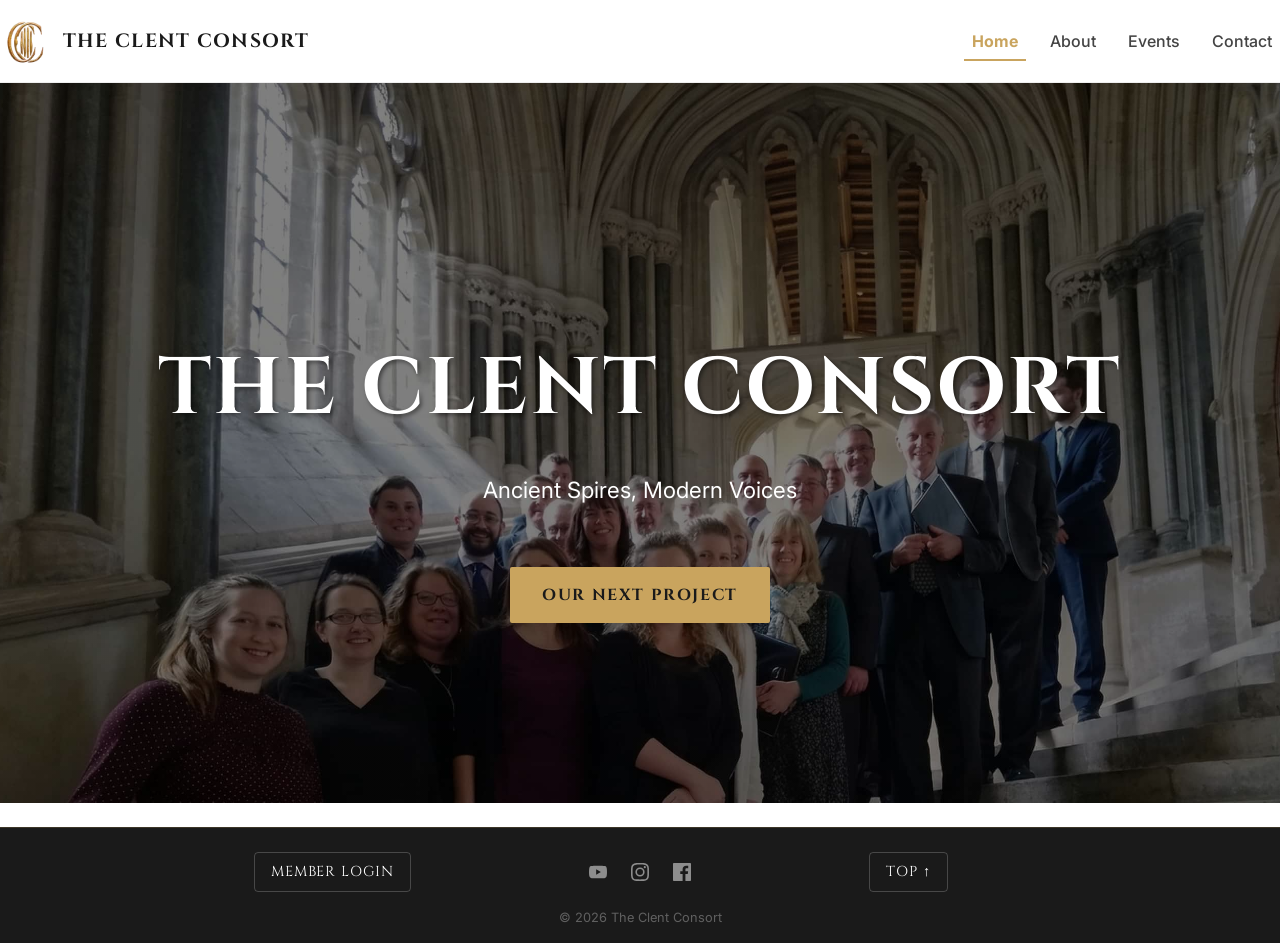
==== commit 57580a55: "Footer and Members Resource Area: - Implemented high contrast (dark) footer section with SVG social " ====
--- a/index.html
+++ b/index.html
@@ -54,14 +54,45 @@
       </section>
     </main>
 
-    <footer>
-      <nav aria-label="Footer Navigation">
-        <ul>
-          <li><a href="login.html">Member Resource Area</a></li>
-          <li><a href="#top">Back to Top</a></li>
-        </ul>
-      </nav>
-      <p>&copy; 2026 The Clent Consort. All rights reserved.</p>
+    <footer class="invert footer-slim">
+      <div class="l-container">
+        <div class="footer-grid">
+          <div class="footer-col-left">
+            <a href="login.html" class="footer-btn">Member Login</a>
+          </div>
+
+          <div class="footer-col-center">
+            <div class="social-group">
+              <a href="#" class="social-icon" aria-label="YouTube">
+                <svg viewBox="0 0 24 24" fill="currentColor">
+                  <path
+                    d="M23.498 6.186a3.016 3.016 0 0 0-2.122-2.136C19.505 3.545 12 3.545 12 3.545s-7.505 0-9.377.505A3.017 3.017 0 0 0 .502 6.186C0 8.07 0 12 0 12s0 3.93.502 5.814a3.016 3.016 0 0 0 2.122 2.136c1.871.505 9.376.505 9.376.505s7.505 0 9.377-.505a3.015 3.015 0 0 0 2.122-2.136C24 15.93 24 12 24 12s0-3.93-.502-5.814zM9.545 15.568V8.432L15.818 12l-6.273 3.568z"
+                  />
+                </svg>
+              </a>
+              <a href="#" class="social-icon" aria-label="Instagram">
+                <svg viewBox="0 0 24 24" fill="currentColor">
+                  <path
+                    d="M12 2.163c3.204 0 3.584.012 4.85.07 3.252.148 4.771 1.691 4.919 4.919.058 1.265.069 1.645.069 4.849 0 3.205-.012 3.584-.069 4.849-.149 3.225-1.664 4.771-4.919 4.919-1.266.058-1.644.07-4.85.07-3.204 0-3.584-.012-4.849-.07-3.26-.149-4.771-1.699-4.919-4.92-.058-1.265-.07-1.644-.07-4.849 0-3.204.013-3.583.07-4.849.149-3.227 1.664-4.771 4.919-4.919 1.266-.057 1.645-.069 4.849-.069zM12 0C8.741 0 8.333.014 7.053.072 2.695.272.273 2.69.073 7.052.014 8.333 0 8.741 0 12c0 3.259.014 3.668.072 4.948.2 4.358 2.618 6.78 6.98 6.981 1.281.058 1.689.072 4.948.072 3.259 0 3.668-.014 4.948-.072 4.354-.2 6.782-2.618 6.979-6.98.059-1.28.073-1.689.073-4.948 0-3.259-.014-3.667-.072-4.947-.196-4.354-2.617-6.78-6.979-6.98C15.668.014 15.259 0 12 0zm0 5.838a6.162 6.162 0 1 0 0 12.324 6.162 6.162 0 0 0 0-12.324zM12 16a4 4 0 1 1 0-8 4 4 0 0 1 0 8zm6.406-11.845a1.44 1.44 0 1 0 0 2.881 1.44 1.44 0 0 0 0-2.881z"
+                  />
+                </svg>
+              </a>
+              <a href="#" class="social-icon" aria-label="Facebook">
+                <svg viewBox="0 0 24 24" fill="currentColor">
+                  <path
+                    d="M22.675 0H1.325C.593 0 0 .593 0 1.325v21.351C0 23.407.593 24 1.325 24H12.82v-9.294H9.692v-3.622h3.128V8.413c0-3.1 1.893-4.788 4.659-4.788 1.325 0 2.463.099 2.795.143v3.24l-1.918.001c-1.504 0-1.795.715-1.795 1.763v2.313h3.587l-.467 3.622h-3.12V24h6.116c.73 0 1.323-.593 1.323-1.325V1.325C24 .593 23.407 0 22.675 0z"
+                  />
+                </svg>
+              </a>
+            </div>
+          </div>
+
+          <div class="footer-col-right">
+            <a href="#top" class="footer-btn">Top ↑</a>
+          </div>
+        </div>
+        <p class="copyright">&copy; 2026 The Clent Consort</p>
+      </div>
     </footer>
   </body>
 </html>
--- a/assets/css/style.css
+++ b/assets/css/style.css
@@ -39,6 +39,7 @@
 }
 html {
   scroll-behavior: smooth;
+  scroll-padding-top: 100px;
 }
 
 body {
@@ -276,6 +277,41 @@
   .header-inner {
     flex-direction: row;
     justify-content: space-between;
+  }
+}
+/* --- Dashboard Specific Nav (The DRY Way) --- */
+
+@media (max-width: 45rem) {
+  /* Targeting only the dashboard list */
+  .nav-list--dashboard {
+    flex-wrap: nowrap;
+    overflow-x: auto;
+    background: #f5f5f5;
+    padding: 0.5rem;
+    border-radius: 8px;
+    margin: 0.5rem var(--s0);
+    /* Hide scrollbar */
+    scrollbar-width: none;
+    -ms-overflow-style: none;
+  }
+
+  .nav-list--dashboard::-webkit-scrollbar {
+    display: none;
+  }
+
+  /* Make the links act like equal-width tabs */
+  .nav-list--dashboard .nav-link {
+    flex: 1;
+    text-align: center;
+    font-size: 0.9rem;
+    padding: 0.4rem 0.2rem;
+    white-space: nowrap;
+    border-bottom: none; /* Clean removal without shouting */
+  }
+
+  /* Shrink logo on mobile dashboard to prevent 'fat' header */
+  .dashboard-page .logo-link img {
+    height: 32px;
   }
 }
 /* CTA Button */
@@ -303,27 +339,113 @@
   transform: translateY(-2px); /* A subtle 'lift' effect */
 }
 
-/* Global Footer */
-footer {
-  padding: var(--s2) var(--s1);
+/* Footer */
+
+.footer-slim {
+  margin-top: var(--s1);
+  padding: 1.5rem 0 1rem; /* Very tight vertical padding */
+  background-color: #1a1a1a;
+  border-top: 1px solid rgba(201, 164, 94, 0.2);
+}
+
+.footer-grid {
+  display: flex;
+  justify-content: space-between;
+  align-items: center;
+  gap: var(--s1);
+  margin-bottom: 1rem;
+}
+
+/* FooterButton Styling */
+.footer-btn {
+  display: inline-block;
+  text-decoration: none;
+  color: #fff;
+  font-family: var(--font-heading);
+  font-size: 0.9rem;
+  text-transform: uppercase;
+  letter-spacing: 0.1ch;
+  padding: 0.5rem 1rem;
+  border: 1px solid rgba(255, 255, 255, 0.2);
+  border-radius: 4px;
+  transition: all 0.3s ease;
+  white-space: nowrap;
+}
+
+.footer-btn:hover {
+  border-color: #c9a45e;
+  color: #c9a45e;
+  background: rgba(201, 164, 94, 0.05);
+}
+
+/* Column Alignment */
+.footer-col-left {
+  flex: 1;
+  text-align: right;
+}
+.footer-col-center {
+  flex: 1;
   text-align: center;
-  border-top: 1px solid #eee;
-}
-
-footer ul {
-  display: flex;
+}
+.footer-col-right {
+  flex: 1;
+  text-align: left;
+}
+
+/* Social Icons */
+.social-group {
+  display: flex;
+  gap: 1.5rem;
   justify-content: center;
-  gap: var(--s1);
-  list-style: none;
-  padding: 0;
-  margin-bottom: var(--s1);
-}
-
-footer a {
-  text-decoration: none;
-  color: #555;
-}
-
+}
+
+.social-icon {
+  color: rgba(255, 255, 255, 0.5);
+  width: 18px;
+  height: 18px;
+  transition: all 0.3s ease;
+}
+
+.social-icon:hover {
+  color: #c9a45e;
+  transform: translateY(-2px);
+}
+
+.copyright {
+  font-size: 0.8rem;
+  opacity: 0.3;
+  color: #fff;
+  text-align: center;
+  margin: 0;
+}
+
+/* Mobile: Stack nicely and swap button order */
+@media (max-width: 45rem) {
+  .footer-grid {
+    flex-direction: column;
+    gap: 1.5rem;
+  }
+
+  /* Assign order to columns */
+  .footer-col-right {
+    order: 1; /* Moves "Top ↑" to the first position */
+  }
+
+  .footer-col-center {
+    order: 2; /* Keeps social icons in the middle */
+  }
+
+  .footer-col-left {
+    order: 3; /* Moves "Member Login" to the bottom */
+  }
+
+  /* Reset text alignment for mobile stacking */
+  .footer-col-left,
+  .footer-col-right {
+    width: 100%;
+    text-align: center;
+  }
+}
 /* ==========================================================================
    4. PAGE-SPECIFIC SECTIONS
    ========================================================================== */
@@ -428,7 +550,7 @@
   overflow-x: auto;
   scroll-snap-type: x mandatory;
   scroll-behavior: smooth;
-  height: 100vh;
+  height: calc(100vh - 100px);
   /* Hide scrollbars */
   scrollbar-width: none;
   -ms-overflow-style: none;
@@ -447,6 +569,8 @@
   display: flex;
   align-items: center;
   justify-content: center;
+  scroll-margin-top: 0;
+  scroll-snap-align: top;
 }
 
 /* Nav Dots */
@@ -780,6 +904,67 @@
   transform: translateY(-2px); /* Physical lift on hover */
   box-shadow: 0 5px 15px rgba(201, 164, 94, 0.4); /* Gold glow */
 }
+
+/* --- Logistics Card Header --- */
+.logistics-card-header {
+  display: flex;
+  flex-wrap: wrap;
+  justify-content: space-between;
+  align-items: center;
+  gap: var(--s1);
+  padding-bottom: var(--s0);
+}
+
+/* --- Refined Large PDF Button --- */
+.file-link--large {
+  display: inline-flex;
+  align-items: center;
+  background-color: rgba(201, 164, 94, 0.1);
+  border: 1px solid rgba(201, 164, 94, 0.4);
+  color: #c9a45e;
+  padding: 0.75rem 1.25rem;
+  border-radius: 4px;
+  text-decoration: none;
+  font-weight: 600;
+  font-size: 0.85rem;
+  transition: all 0.2s ease;
+}
+
+.file-link--large:hover {
+  background-color: #c9a45e;
+  color: #1a1a1a;
+  border-color: #c9a45e;
+}
+
+/* Resetting the icon so it doesn't double up */
+.file-link--large .file-icon {
+  background-color: #c9a45e;
+  color: #1a1a1a;
+  font-size: 0.65rem;
+  font-weight: 800;
+  padding: 0.2rem 0.4rem;
+  border-radius: 2px;
+  margin-right: 0.75rem;
+  transition: background-color 0.2s ease;
+}
+
+.file-link--large:hover .file-icon {
+  background-color: #1a1a1a;
+  color: #c9a45e;
+}
+
+/* Mobile: Stack and center the button */
+@media (max-width: 45rem) {
+  .logistics-card-header {
+    flex-direction: column;
+    align-items: flex-start;
+  }
+
+  .file-link--large {
+    width: 100%;
+    justify-content: center;
+  }
+}
 /* ==========================================================================
    5. ANIMATIONS
    ========================================================================== */
@@ -932,9 +1117,32 @@
 /* --- Layout Settings (Pure CSS Thresholds) --- */
 .dashboard-sidebar {
   --gap: var(--s2);
-  --sidebar-width: 25rem; /* Prevents squishing by prioritizing the list side */
-}
-
+  display: flex;
+  flex-wrap: wrap;
+}
+/* The Main Schedule (First Child) */
+.dashboard-sidebar > :first-child {
+  /* Start at 40rem and grow to fill almost all available space */
+  flex-basis: 40rem;
+  flex-grow: 999;
+}
+
+/* The Meta Info (Second Child / Aside) */
+.dashboard-sidebar > :last-child {
+  /* Set a smaller basis so it stays slim */
+  flex-basis: 30rem;
+  flex-grow: 1;
+}
+
+/* Add a vertical divider only on desktop to separate the two sections */
+@media (min-width: 50rem) {
+  .schedule-meta {
+    border-top: none;
+    border-left: 1px solid rgba(255, 255, 255, 0.1);
+    padding-top: 0;
+    padding-left: var(--s2);
+  }
+}
 .dashboard-switcher {
   --threshold: 60rem; /* Stacks sooner to allow full-width reading */
 }
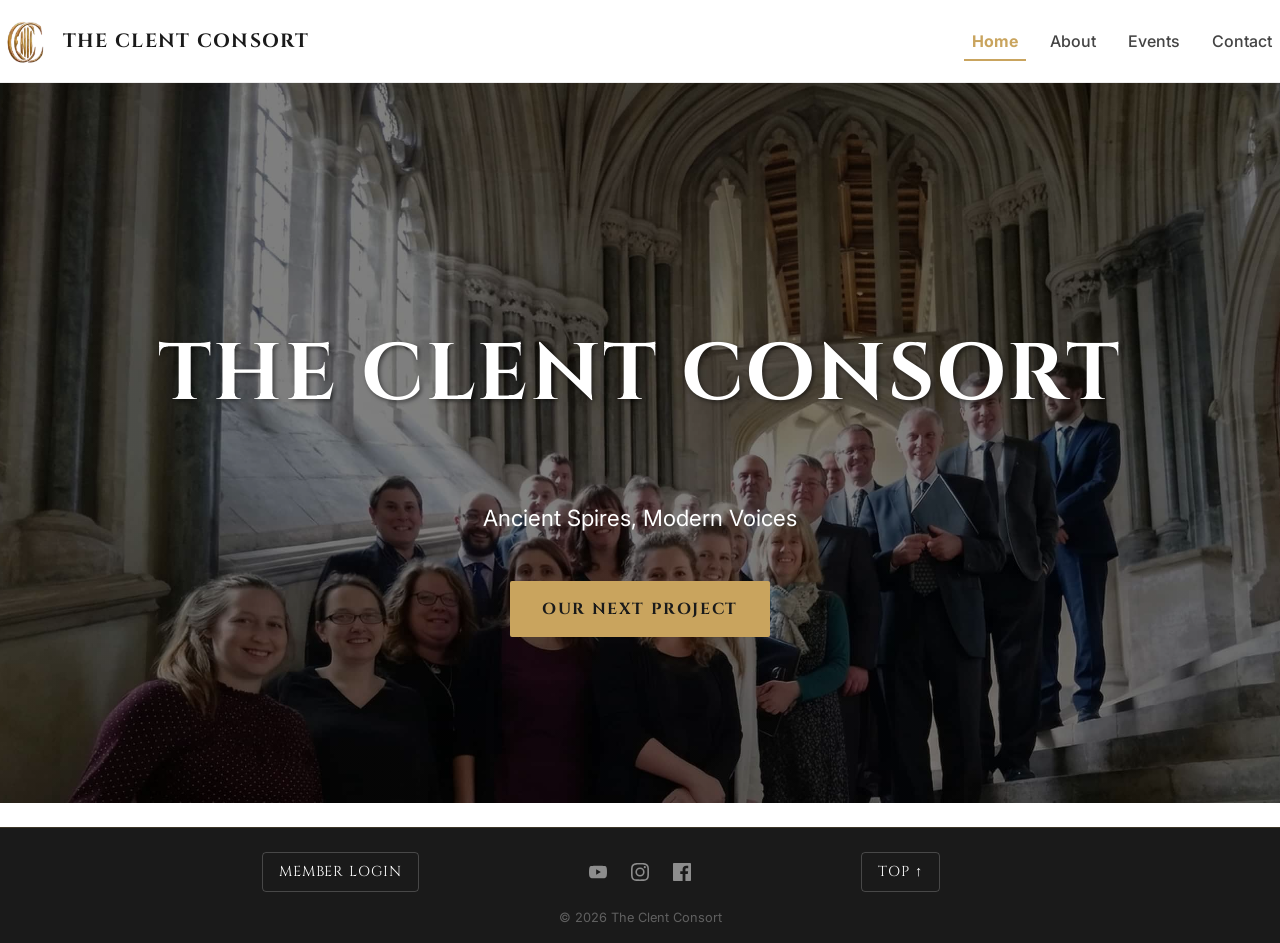
==== commit fd497104: "Refactored various redundant CSS, implemented landscape mobile media queries." ====
--- a/index.html
+++ b/index.html
@@ -8,6 +8,7 @@
       content="Experience The Clent Consort, a project-led choral ensemble inhabiting Britain's historic cathedral spaces through ancient and contemporary choral excellence."
     />
     <title>Home - The Clent Consort</title>
+    <link rel="icon" type="image/png" href="assets/images/favicon-clent.png" />
     <link rel="preconnect" href="https://fonts.googleapis.com" />
     <link rel="preconnect" href="https://fonts.gstatic.com" crossorigin />
     <link
@@ -46,7 +47,7 @@
     </header>
     <main>
       <section class="hero-cover">
-        <div class="center-content">
+        <div class="l-stack">
           <h1>The Clent Consort</h1>
           <p>Ancient Spires, Modern Voices</p>
           <a href="events.html" class="cta-button">Our Next Project</a>
@@ -55,7 +56,7 @@
     </main>
 
     <footer class="invert footer-slim">
-      <div class="l-container">
+      <div class="l-center">
         <div class="footer-grid">
           <div class="footer-col-left">
             <a href="login.html" class="footer-btn">Member Login</a>
--- a/assets/css/style.css
+++ b/assets/css/style.css
@@ -194,7 +194,21 @@
   border-bottom: 1px solid #eee;
   width: 100%;
 }
-
+/* Landscape mode */
+@media (max-height: 450px) and (orientation: landscape) {
+  .site-header {
+    padding: 0.25rem 0;
+  }
+
+  .site-header img {
+    height: 30px;
+    width: 30px;
+  }
+
+  .brand-name {
+    font-size: 0.9rem;
+  }
+}
 .header-inner {
   display: flex;
   flex-direction: column;
@@ -469,13 +483,11 @@
 .hero-cover h1 {
   font-size: clamp(2.5rem, 10vw, 5rem);
   font-weight: 700;
-  margin-bottom: var(--s1);
   text-shadow: 2px 2px 4px rgba(0, 0, 0, 0.5);
 }
 
 .hero-cover p {
   font-size: 1.4rem;
-  margin-bottom: var(--s2);
   max-width: 60ch;
   margin-inline: auto;
 }
@@ -638,12 +650,20 @@
     width: 12px;
     height: 12px;
     padding: 0;
-    text-indent: -9999px; /* Hides the text, keeps the dot */
+    font-size: 0;
     background: rgba(255, 255, 255, 0.2);
     border: 1px solid #c9a45e;
   }
 }
-
+@media (max-height: 450px) and (orientation: landscape) {
+  .swipe-nav {
+    left: auto;
+    right: 1rem;
+    bottom: 5rem;
+    transform: none;
+    flex-direction: column;
+  }
+}
 /* The Video Background */
 .slide-bg,
 .slide-bg video {
@@ -697,6 +717,7 @@
   margin-bottom: var(--s-1);
   display: block;
 }
+
 /* --- EVENTS PAGE: Featured, Reel, Archive --- */
 .featured-event .invert {
   background-color: #1a1a1a;
@@ -905,6 +926,8 @@
   box-shadow: 0 5px 15px rgba(201, 164, 94, 0.4); /* Gold glow */
 }
 
+/* Members Resource Area */
+
 /* --- Logistics Card Header --- */
 .logistics-card-header {
   display: flex;
@@ -1109,7 +1132,19 @@
 .box.invert input:invalid {
   box-shadow: none;
 }
-
+.form-hint {
+  font-size: 0.8rem;
+  color: rgba(201, 164, 94, 0.7); /* Muted gold */
+  line-height: 1.4;
+  margin-top: 0.25rem;
+}
+
+.form-hint strong {
+  color: #c9a45e; /* Brighter gold for the word 'Hint' */
+  text-transform: uppercase;
+  font-size: 0.7rem;
+  letter-spacing: 0.05ch;
+}
 /* ==========================================================================
    7. MEMBER DASHBOARD SPECIFICS
    ========================================================================== */
@@ -1210,20 +1245,35 @@
   margin-top: var(--s1);
 }
 
+/* --- Music Library: Clickable Rows --- */
+
 .music-list {
   list-style: none;
   padding: 0;
 }
 
+/* 1. The Container: Remove flex here so the link can fill the space */
 .music-item {
+  border-bottom: 1px solid rgba(255, 255, 255, 0.05);
+}
+
+/* 2. The Link: This is now the 'row' itself */
+.music-row-link {
   display: flex;
   justify-content: space-between;
   align-items: center;
-  padding: 0.5rem 0;
-  border-bottom: 1px solid rgba(255, 255, 255, 0.05);
-}
-
-.file-link {
+  padding: 0.6rem var(--s0); /* Slightly more padding for better touch targets */
+  text-decoration: none;
+  color: #fff;
+  transition: background-color 0.2s ease;
+}
+
+.music-row-link:hover {
+  background-color: rgba(201, 164, 94, 0.05); /* Subtle highlight */
+}
+
+/* 3. The Indicator: Retaining your exact 'file-link' styling */
+.file-indicator {
   display: inline-flex;
   align-items: center;
   padding: 0.3rem 0.7rem;
@@ -1233,11 +1283,11 @@
   border-radius: 4px;
   font-size: 0.75rem;
   font-weight: 600;
-  text-decoration: none;
   gap: 0.5rem;
 }
 
-.file-link::before {
+/* Retaining your specific PDF label styling */
+.file-indicator::before {
   content: "PDF";
   font-size: 0.6rem;
   padding: 0.1rem 0.3rem;
@@ -1246,15 +1296,16 @@
   border-radius: 2px;
 }
 
+/* 4. Featured Download: Integrating the new row logic */
 .featured-download {
   background: rgba(201, 164, 94, 0.1);
-  padding: var(--s0);
   border-left: 4px solid #c9a45e;
-}
-
-.featured-download a {
-  color: #fff;
-  text-decoration: none;
+  /* Resetting padding here because .music-row-link handles it now */
+  padding: 0;
+}
+
+.featured-download .music-row-link {
+  font-weight: 700;
 }
 
 /* --- Sidebar Meta & Voice Hubs --- */
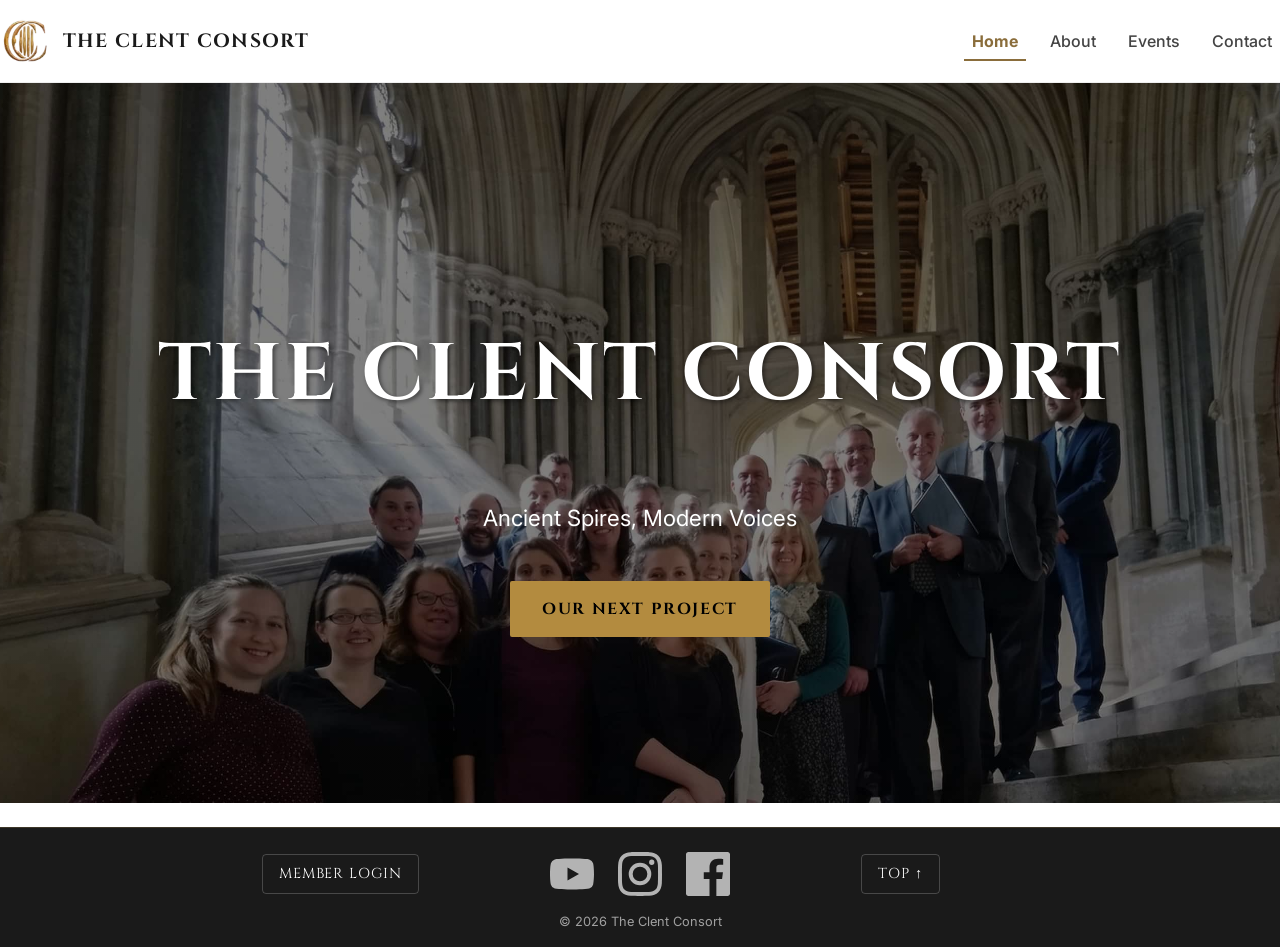
==== commit 4db37bcc: "refactor: implement intent-based architectural commenting across all pages." ====
--- a/index.html
+++ b/index.html
@@ -2,19 +2,50 @@
 <html lang="en-GB">
   <head>
     <meta charset="UTF-8" />
+    <!-- Viewport scale definition -->
     <meta name="viewport" content="width=device-width, initial-scale=1.0" />
     <meta
       name="description"
       content="Experience The Clent Consort, a project-led choral ensemble inhabiting Britain's historic cathedral spaces through ancient and contemporary choral excellence."
     />
     <title>Home - The Clent Consort</title>
+    <!-- SEO & SOCIAL METADATA: Strategic brand positioning for high-impact social sharing. Optimised with OpenGraph and Twitter protocols to ensure the 'Ancient Spires, Modern Voices' ethos translates across platforms. -->
+    <meta property="og:type" content="website" />
+    <meta
+      property="og:url"
+      content="https://stockol.github.io/clent-consort-project-ms1/"
+    />
+    <meta property="og:title" content="The Clent Consort" />
+    <meta
+      property="og:description"
+      content="Experience The Clent Consort, a project-led choral ensemble inhabiting Britain's historic cathedral spaces through ancient and contemporary choral excellence."
+    />
+    <meta
+      property="og:image"
+      content="https://stockol.github.io/clent-consort-project-ms1/assets/images/logo_share_preview.jpg"
+    />
+
+    <meta property="twitter:card" content="summary_large_image" />
+    <meta property="twitter:title" content="The Clent Consort" />
+    <meta
+      property="twitter:description"
+      content="Experience The Clent Consort, a project-led choral ensemble inhabiting Britain's historic cathedral spaces through ancient and contemporary choral excellence."
+    />
+    <meta
+      property="twitter:image"
+      content="https://stockol.github.io/clent-consort-project-ms1/assets/images/logo_share_preview.jpg"
+    />
+    <!-- CRITICAL ASSET PRELOADING: Explicitly preloading the Hero Image with 'fetchpriority=high' to optimise the Largest Contentful Paint (LCP) and ensure immediate visual impact upon entry. -->
+    <!-- Favicon -->
     <link rel="icon" type="image/png" href="assets/images/favicon-clent.png" />
+    <!-- Google Fonts -->
     <link rel="preconnect" href="https://fonts.googleapis.com" />
     <link rel="preconnect" href="https://fonts.gstatic.com" crossorigin />
     <link
       href="https://fonts.googleapis.com/css2?family=Cinzel:wght@400;700&family=Inter:wght@400;600&display=swap"
       rel="stylesheet"
     />
+    <!-- Preload Hero Image for performance -->
     <link
       rel="preload"
       as="image"
@@ -23,9 +54,15 @@
     />
     <link rel="stylesheet" href="assets/css/style.css" />
   </head>
+  <!-- GLOBAL STYLES: Architecture is built on 'Every Layout' primitives, ensuring the site scales algorithmically rather than relying on brittle, fixed breakpoints. -->
+  <!-- Body with ID for back-to-top anchor link -->
   <body id="top">
     <header class="site-header">
+      <!-- SITE HEADER: Employs a sticky-positioning strategy with backdrop-filter
+      blur to maintain navigational context while maximising vertical viewport
+      real estate. -->
       <div class="l-center header-inner">
+        <!-- Logo anchor -->
         <a href="index.html" class="logo-link">
           <img
             src="assets/images/clent-consort-logo.webp"
@@ -35,6 +72,7 @@
           />
           <span class="brand-name">The Clent Consort</span>
         </a>
+        <!-- Main Navigation -->
         <nav aria-label="Main Navigation">
           <ul>
             <li><a href="index.html" aria-current="page">Home</a></li>
@@ -46,6 +84,7 @@
       </div>
     </header>
     <main>
+      <!-- HERO COMPOSITION: A high-impact 'Cover' pattern. Utilizes the .l-stack primitive to maintain mathematical rhythm between the brand headline, sub-narrative, and primary call-to-action (CTA). -->
       <section class="hero-cover">
         <div class="l-stack">
           <h1>The Clent Consort</h1>
@@ -54,15 +93,17 @@
         </div>
       </section>
     </main>
-
+    <!-- Footer -->
     <footer class="invert footer-slim">
       <div class="l-center">
         <div class="footer-grid">
           <div class="footer-col-left">
+            <!-- 'Secret' Member Login button -->
             <a href="login.html" class="footer-btn">Member Login</a>
           </div>
 
           <div class="footer-col-center">
+            <!-- Social Media SVG Icons / YouTube, Instagram, Facebook -->
             <div class="social-group">
               <a href="#" class="social-icon" aria-label="YouTube">
                 <svg viewBox="0 0 24 24" fill="currentColor">
@@ -87,8 +128,9 @@
               </a>
             </div>
           </div>
-
+          <!-- GLOBAL FOOTER: Features a 3-column .footer-grid with mobile-first stacking logic. -->
           <div class="footer-col-right">
+            <!-- ACCESSIBILITY: The #top anchor provides an essential 'Skip to Top' utility, enhancing keyboard navigation efficiency and conforming to WCAG 2.1 AAA navigational standards. -->
             <a href="#top" class="footer-btn">Top ↑</a>
           </div>
         </div>
--- a/assets/css/style.css
+++ b/assets/css/style.css
@@ -15,6 +15,13 @@
   /* Font Stacks */
   --font-heading: "Cinzel", serif;
   --font-body: "Inter", sans-serif;
+
+  /* ACCESSIBILITY TUNED COLORS */
+  --color-gold: #8a6d3b; /* Darkened from #c9a45e for 4.5:1 contrast */
+  --color-gold-light: #dcb97a; /* Kept for hover states on dark backgrounds */
+  --color-dark: #1a1a1a;
+  --color-white: #ffffff;
+  --color-muted: #666666;
 }
 
 *,
@@ -41,7 +48,11 @@
   scroll-behavior: smooth;
   scroll-padding-top: 100px;
 }
-
+@media (max-width: 45rem) {
+  html:has(.dashboard-page) {
+    scroll-padding-top: 170px;
+  }
+}
 body {
   height: 100%;
   overflow-y: auto;
@@ -100,14 +111,6 @@
   }
 }
 
-/* The Cluster: For row alignment */
-.l-cluster {
-  display: flex;
-  flex-wrap: wrap;
-  justify-content: space-between;
-  align-items: center;
-  gap: var(--s1);
-}
 /* The Switcher Pattern */
 .l-switcher {
   display: flex;
@@ -158,28 +161,6 @@
   overflow: hidden;
 }
 
-.l-frame > img {
-  width: 100%;
-  height: 100%;
-  object-fit: cover;
-}
-/* --- UTILITIES --- */
-
-/* Visually Hidden:
-  Hides an element visually while keeping it 
-  discoverable by screen readers and keyboard users.
-*/
-.u-visually-hidden {
-  position: absolute !important;
-  width: 1px !important;
-  height: 1px !important;
-  padding: 0 !important;
-  margin: -1px !important;
-  overflow: hidden !important;
-  clip: rect(0, 0, 0, 0) !important;
-  white-space: nowrap !important;
-  border: 0 !important;
-}
 /* ==========================================================================
    3. GLOBAL COMPONENTS (Header, Footer, Buttons)
    ========================================================================== */
@@ -202,7 +183,10 @@
 
   .site-header img {
     height: 30px;
-    width: 30px;
+    width: auto;
+    flex-shrink: 0;
+    object-fit: contain;
+    display: block;
   }
 
   .brand-name {
@@ -226,9 +210,9 @@
 
 /* Active State for Nav */
 header nav a[aria-current="page"] {
-  color: #c9a45e;
+  color: var(--color-gold);
   font-weight: 700;
-  border-bottom: 2px solid #c9a45e;
+  border-bottom: 2px solid var(--color-gold);
 }
 
 .brand-name {
@@ -272,7 +256,7 @@
 }
 
 header nav a:hover {
-  color: #c9a45e;
+  color: var(--color-gold);
   text-decoration: underline;
 }
 
@@ -293,46 +277,12 @@
     justify-content: space-between;
   }
 }
-/* --- Dashboard Specific Nav (The DRY Way) --- */
-
-@media (max-width: 45rem) {
-  /* Targeting only the dashboard list */
-  .nav-list--dashboard {
-    flex-wrap: nowrap;
-    overflow-x: auto;
-    background: #f5f5f5;
-    padding: 0.5rem;
-    border-radius: 8px;
-    margin: 0.5rem var(--s0);
-    /* Hide scrollbar */
-    scrollbar-width: none;
-    -ms-overflow-style: none;
-  }
-
-  .nav-list--dashboard::-webkit-scrollbar {
-    display: none;
-  }
-
-  /* Make the links act like equal-width tabs */
-  .nav-list--dashboard .nav-link {
-    flex: 1;
-    text-align: center;
-    font-size: 0.9rem;
-    padding: 0.4rem 0.2rem;
-    white-space: nowrap;
-    border-bottom: none; /* Clean removal without shouting */
-  }
-
-  /* Shrink logo on mobile dashboard to prevent 'fat' header */
-  .dashboard-page .logo-link img {
-    height: 32px;
-  }
-}
+
 /* CTA Button */
 .cta-button {
   display: inline-block;
-  background-color: #c9a45e; /* Gold */
-  color: #1a1a1a; /* Dark Charcoal for contrast */
+  background-color: #b38b3f; /* Gold */
+  color: #000000; /* Black for maximum contrast */
   padding: 1rem 2rem;
   text-align: center;
   text-decoration: none;
@@ -346,13 +296,28 @@
     transform 0.2s ease,
     background-color 0.3s;
   margin-top: var(--s1);
+  min-height: 48px; /* Ensures it's always large enough for touch */
 }
 
 .cta-button:hover {
-  background-color: #dcb97a; /* A lighter gold for the hover state */
+  background-color: var(
+    --color-gold-light
+  ); /* A lighter gold for the hover state */
   transform: translateY(-2px); /* A subtle 'lift' effect */
 }
 
+/* Button Feedback */
+.cta-button:active,
+.file-indicator:active {
+  transform: translateY(1px) scale(0.98);
+  filter: brightness(0.9);
+}
+
+/* Global Focus Style */
+:focus-visible {
+  outline: 2px solid var(--color-gold);
+  outline-offset: 4px;
+}
 /* Footer */
 
 .footer-slim {
@@ -387,8 +352,8 @@
 }
 
 .footer-btn:hover {
-  border-color: #c9a45e;
-  color: #c9a45e;
+  border-color: var(--color-gold);
+  color: var(--color-gold);
   background: rgba(201, 164, 94, 0.05);
 }
 
@@ -414,21 +379,21 @@
 }
 
 .social-icon {
-  color: rgba(255, 255, 255, 0.5);
-  width: 18px;
-  height: 18px;
+  color: #b3b3b3;
+  width: 44px;
+  height: 44px;
   transition: all 0.3s ease;
 }
 
 .social-icon:hover {
-  color: #c9a45e;
+  color: var(--color-gold);
   transform: translateY(-2px);
 }
 
 .copyright {
   font-size: 0.8rem;
-  opacity: 0.3;
-  color: #fff;
+  opacity: 1;
+  color: #a0a0a0;
   text-align: center;
   margin: 0;
 }
@@ -459,6 +424,27 @@
     width: 100%;
     text-align: center;
   }
+}
+
+/* Custom Scrollbar */
+
+/* Custom Scrollbar for Chrome/Safari/Edge */
+::-webkit-scrollbar {
+  width: 12px;
+}
+
+::-webkit-scrollbar-track {
+  background: #1a1a1a; /* Match your body background */
+}
+
+::-webkit-scrollbar-thumb {
+  background: var(--color-gold); /* Gold scroll thumb */
+  border-radius: 10px;
+  border: 3px solid #1a1a1a; /* Creates a 'floating' look */
+}
+
+::-webkit-scrollbar-thumb:hover {
+  background: var(--color-gold-light); /* Brighter gold on hover */
 }
 /* ==========================================================================
    4. PAGE-SPECIFIC SECTIONS
@@ -543,11 +529,6 @@
   min-width: 50%;
 }
 
-.project-rhythm-scroll-wrapper {
-  overflow: hidden;
-  background-color: #000;
-}
-
 /* --- PROJECT RHYTHM REFACTOR (PURE CSS SWIPE) --- */
 
 .project-rhythm-swipe-wrapper {
@@ -582,7 +563,6 @@
   align-items: center;
   justify-content: center;
   scroll-margin-top: 0;
-  scroll-snap-align: top;
 }
 
 /* Nav Dots */
@@ -619,13 +599,13 @@
 }
 
 .swipe-nav a span {
-  color: #c9a45e;
+  color: var (--color-gold);
   font-weight: bold;
 }
 
 .swipe-nav a:hover {
   background: rgba(201, 164, 94, 0.2);
-  color: #c9a45e;
+  color: var(--color-gold);
 }
 
 /* Ensure Videos behave in the new layout */
@@ -652,7 +632,7 @@
     padding: 0;
     font-size: 0;
     background: rgba(255, 255, 255, 0.2);
-    border: 1px solid #c9a45e;
+    border: 1px solid var(--color-gold);
   }
 }
 @media (max-height: 450px) and (orientation: landscape) {
@@ -712,12 +692,55 @@
 
 .step-number {
   font-family: var(--font-heading);
-  color: #c9a45e;
+  color: var(--color-gold);
   font-size: var(--s3);
   margin-bottom: var(--s-1);
   display: block;
 }
-
+.repertoire-section {
+  padding-block: var(--s4);
+  border-top: 1px solid #eee;
+}
+
+.repertoire-header {
+  text-align: center;
+}
+
+/* Center the paragraph inside the header if it has a max-width */
+.repertoire-header .u-measure {
+  margin-inline: auto;
+}
+
+.repertoire-grid {
+  align-items: stretch;
+}
+
+/* The 'Season' Info Box */
+.repertoire-grid > :first-child {
+  flex-basis: 30rem;
+  flex-grow: 1;
+  /* Add these to ensure the meta box behaves correctly */
+  display: flex;
+  flex-direction: column;
+  justify-content: center;
+}
+
+/* The Playlist Container */
+.repertoire-grid > :last-child {
+  flex-basis: 20rem;
+  flex-grow: 999;
+}
+
+.playlist-container {
+  box-shadow: 0 20px 40px rgba(0, 0, 0, 0.1);
+  border-radius: 12px;
+  background: #000;
+  overflow: hidden; /* Keeps the iframe corners rounded */
+}
+
+.repertoire-section .box.invert {
+  border-left: 4px solid #c9a45e;
+}
 /* --- EVENTS PAGE: Featured, Reel, Archive --- */
 .featured-event .invert {
   background-color: #1a1a1a;
@@ -751,14 +774,14 @@
 }
 
 .featured-event h1 {
-  color: #c9a45e;
+  color: var(--color-gold);
   margin-top: 0;
   line-height: 1.1;
   font-size: clamp(1.5rem, 5vw, 2.5rem);
 }
 
 .featured-event .label {
-  color: #c9a45e;
+  color: var(--color-gold);
   font-weight: 600;
   text-transform: uppercase;
   font-size: 0.85rem;
@@ -784,7 +807,7 @@
 }
 
 .featured-event ul li strong {
-  color: #c9a45e;
+  color: var(--color-gold);
   flex-shrink: 0;
   min-width: 4.5rem;
 }
@@ -797,7 +820,7 @@
   background: white;
   padding: var(--s2);
   border: 1px solid #eee;
-  border-top: 4px solid #c9a45e;
+  border-top: 4px solid var(--color-gold);
   box-shadow: 0 4px 12px rgba(0, 0, 0, 0.05);
 }
 
@@ -860,20 +883,22 @@
 
 /* 2. The Form Card Container */
 .contact-form-container {
+  color: var(--color-muted);
+  opacity: 1;
   flex: 1 1 25rem;
   max-width: 35rem;
 }
 
 /* 3. Elements & Typography */
 .contact-form-container h2 {
-  color: #c9a45e;
+  color: var(--color-gold);
   margin-top: 0;
   border-bottom: 1px solid rgba(201, 164, 94, 0.2);
   padding-bottom: var(--s-1);
 }
 
 .contact-form-container .form-group label {
-  color: #c9a45e;
+  color: var(--color-gold);
   font-weight: 600;
   font-size: 0.8rem;
   text-transform: uppercase;
@@ -890,7 +915,7 @@
   padding: var(--s0);
   background-color: #ffffff;
   border: 1px solid #ccc;
-  color: #1a1a1a;
+  color: var(--color-dark);
   font-family: var(--font-body);
   border-radius: 4px;
 }
@@ -898,7 +923,7 @@
 .contact-form-container input:focus,
 .contact-form-container textarea:focus {
   outline: none;
-  border-color: #c9a45e;
+  border-color: var(--color-gold);
   box-shadow: 0 0 0 3px rgba(201, 164, 94, 0.2);
 }
 
@@ -919,9 +944,9 @@
 }
 
 .contact-form-container .cta-button:hover {
-  background-color: #c9a45e;
+  background-color: var(--color-gold);
   color: #ffffff;
-  border-color: #c9a45e;
+  border-color: var(--color-gold);
   transform: translateY(-2px); /* Physical lift on hover */
   box-shadow: 0 5px 15px rgba(201, 164, 94, 0.4); /* Gold glow */
 }
@@ -942,9 +967,9 @@
 .file-link--large {
   display: inline-flex;
   align-items: center;
-  background-color: rgba(201, 164, 94, 0.1);
-  border: 1px solid rgba(201, 164, 94, 0.4);
-  color: #c9a45e;
+  background-color: rgba(var(--color-gold-rgb), 0.1);
+  border: 1px solid rgba(var(--color-gold-rgb), 0.4);
+  color: var(--color-gold);
   padding: 0.75rem 1.25rem;
   border-radius: 4px;
   text-decoration: none;
@@ -954,14 +979,14 @@
 }
 
 .file-link--large:hover {
-  background-color: #c9a45e;
+  background-color: var(--color-gold);
   color: #1a1a1a;
-  border-color: #c9a45e;
+  border-color: var(--color-gold);
 }
 
 /* Resetting the icon so it doesn't double up */
 .file-link--large .file-icon {
-  background-color: #c9a45e;
+  background-color: var(--color-gold);
   color: #1a1a1a;
   font-size: 0.65rem;
   font-weight: 800;
@@ -973,7 +998,7 @@
 
 .file-link--large:hover .file-icon {
   background-color: #1a1a1a;
-  color: #c9a45e;
+  color: var(--color-gold);
 }
 
 /* Mobile: Stack and center the button */
@@ -1044,7 +1069,7 @@
 }
 
 .back-link:hover {
-  color: #c9a45e;
+  color: var(--color-gold);
   transform: translateX(-5px); /* Subtle physical movement to the left */
 }
 
@@ -1060,7 +1085,7 @@
 .login-header p,
 .login-footer-text,
 .box.invert .form-group label {
-  color: #c9a45e;
+  color: var(--color-gold);
 }
 
 .login-footer-text {
@@ -1097,7 +1122,7 @@
 }
 
 .box.invert .cta-button:hover {
-  background-color: #c9a45e;
+  background-color: var(--color-gold);
   color: #ffffff;
 }
 
@@ -1134,13 +1159,13 @@
 }
 .form-hint {
   font-size: 0.8rem;
-  color: rgba(201, 164, 94, 0.7); /* Muted gold */
+  color: rgba(var(--color-gold-rgb), 0.7); /* Muted gold */
   line-height: 1.4;
   margin-top: 0.25rem;
 }
 
 .form-hint strong {
-  color: #c9a45e; /* Brighter gold for the word 'Hint' */
+  color: var(--color-gold); /* Brighter gold for the word 'Hint' */
   text-transform: uppercase;
   font-size: 0.7rem;
   letter-spacing: 0.05ch;
@@ -1213,7 +1238,7 @@
 
 .schedule-list dt {
   font-family: var(--font-heading);
-  color: #c9a45e;
+  color: var(--color-gold);
   font-weight: bold;
   text-transform: uppercase;
   font-size: 0.9rem;
@@ -1239,7 +1264,7 @@
   font-family: var(--font-body);
   font-size: 0.85rem;
   text-transform: uppercase;
-  color: #c9a45e;
+  color: var(--color-gold);
   border-bottom: 1px solid #444;
   padding-bottom: 0.25rem;
   margin-top: var(--s1);
@@ -1272,34 +1297,34 @@
   background-color: rgba(201, 164, 94, 0.05); /* Subtle highlight */
 }
 
-/* 3. The Indicator: Retaining your exact 'file-link' styling */
+/* 3. The Indicator: Retaining 'file-link' styling */
 .file-indicator {
   display: inline-flex;
   align-items: center;
   padding: 0.3rem 0.7rem;
-  background-color: rgba(201, 164, 94, 0.1);
-  color: #c9a45e;
-  border: 1px solid rgba(201, 164, 94, 0.5);
+  background-color: rgba(var(--color-gold-rgb), 0.1);
+  color: var(--color-gold);
+  border: 1px solid rgba(var(--color-gold-rgb), 0.5);
   border-radius: 4px;
   font-size: 0.75rem;
   font-weight: 600;
   gap: 0.5rem;
 }
 
-/* Retaining your specific PDF label styling */
+/* Retaining specific PDF label styling */
 .file-indicator::before {
   content: "PDF";
   font-size: 0.6rem;
   padding: 0.1rem 0.3rem;
-  background-color: #c9a45e;
+  background-color: var(--color-gold);
   color: #1a1a1a;
   border-radius: 2px;
 }
 
 /* 4. Featured Download: Integrating the new row logic */
 .featured-download {
-  background: rgba(201, 164, 94, 0.1);
-  border-left: 4px solid #c9a45e;
+  background: rgba(var(--color-gold-rgb), 0.1);
+  border-left: 4px solid var(--color-gold);
   /* Resetting padding here because .music-row-link handles it now */
   padding: 0;
 }
@@ -1315,7 +1340,7 @@
 }
 .meta-block h4 {
   font-size: 0.75rem;
-  color: #c9a45e;
+  color: var(--color-gold);
   text-transform: uppercase;
   margin-bottom: 0.5rem;
 }
@@ -1332,7 +1357,7 @@
 .tracks-section {
   margin-top: var(--s3);
   padding-top: var(--s2);
-  border-top: 1px dashed rgba(201, 164, 94, 0.3);
+  border-top: 1px dashed rgba(var(--color-gold-rgb), 0.3);
 }
 
 .voice-card {
@@ -1342,7 +1367,7 @@
   text-align: center;
 }
 .voice-card h4 {
-  color: #c9a45e;
+  color: var(--color-gold);
   font-size: 0.9rem;
   margin: 0;
 }
@@ -1353,17 +1378,98 @@
   font-size: 0.8rem;
 }
 
+/* --- 1. The Video Primitive (16:9 Aspect Ratio) --- */
+.video-responsive {
+  position: relative;
+  padding-bottom: 56.25%; /* Magic number for 16:9 */
+  height: 0;
+  overflow: hidden;
+  max-width: 100%;
+  background: #000;
+  border-radius: 4px;
+}
+
+.video-responsive iframe {
+  position: absolute;
+  top: 0;
+  left: 0;
+  width: 100%;
+  height: 100%;
+  border: 0;
+}
+
+/* --- 2. The Hub Layout & Card Taming --- */
+.video-card,
+.video-wrapper {
+  max-width: 800px;
+  margin: 0 auto; /* Centers the video on wide screens */
+}
+
+/* --- 3. Accordion (Details/Summary) Styles --- */
+.video-accordion summary {
+  list-style: none; /* Modern browsers */
+  display: inline-block;
+  cursor: pointer;
+}
+
+.video-accordion summary::-webkit-details-marker {
+  display: none; /* Safari specific */
+}
+
+/* Visual state when the video is revealed */
+.video-accordion[open] summary {
+  margin-bottom: 1.5rem;
+  background: transparent;
+  border: 1px solid rgba(var(--color-gold-rgb), 0.5);
+  color: var(--color-gold);
+}
+
+/* Smoothly fade in the video when the details are opened */
+.video-accordion[open] .video-responsive {
+  animation: fadeIn 0.5s ease;
+}
+
+@keyframes fadeIn {
+  from {
+    opacity: 0;
+    transform: translateY(-10px);
+  }
+  to {
+    opacity: 1;
+    transform: translateY(0);
+  }
+}
+
+/* 404 Page Styles */
+.error-content {
+  flex: 1; /* Pushes footer down */
+  display: flex;
+  flex-direction: column;
+  justify-content: center; /* Vertical center */
+  align-items: center; /* Horizontal center */
+
+  --stack-space: var(--s3);
+  text-align: center;
+  padding-block: var(--s5);
+}
 /* --- General Utilities --- */
 .u-measure {
   max-width: 65ch;
 }
 .u-muted {
-  color: rgba(255, 255, 255, 0.7);
+  color: var(--color-muted);
   line-height: 1.6;
-  font-size: 0.9rem;
+  font-size: 0.95rem;
 }
 .dashboard-footer {
   text-align: center;
   border-top: 1px solid #eee;
   padding-top: var(--s2);
 }
+.u-text-center {
+  text-align: center;
+}
+
+.u-margin-inline-auto {
+  margin-inline: auto;
+}
